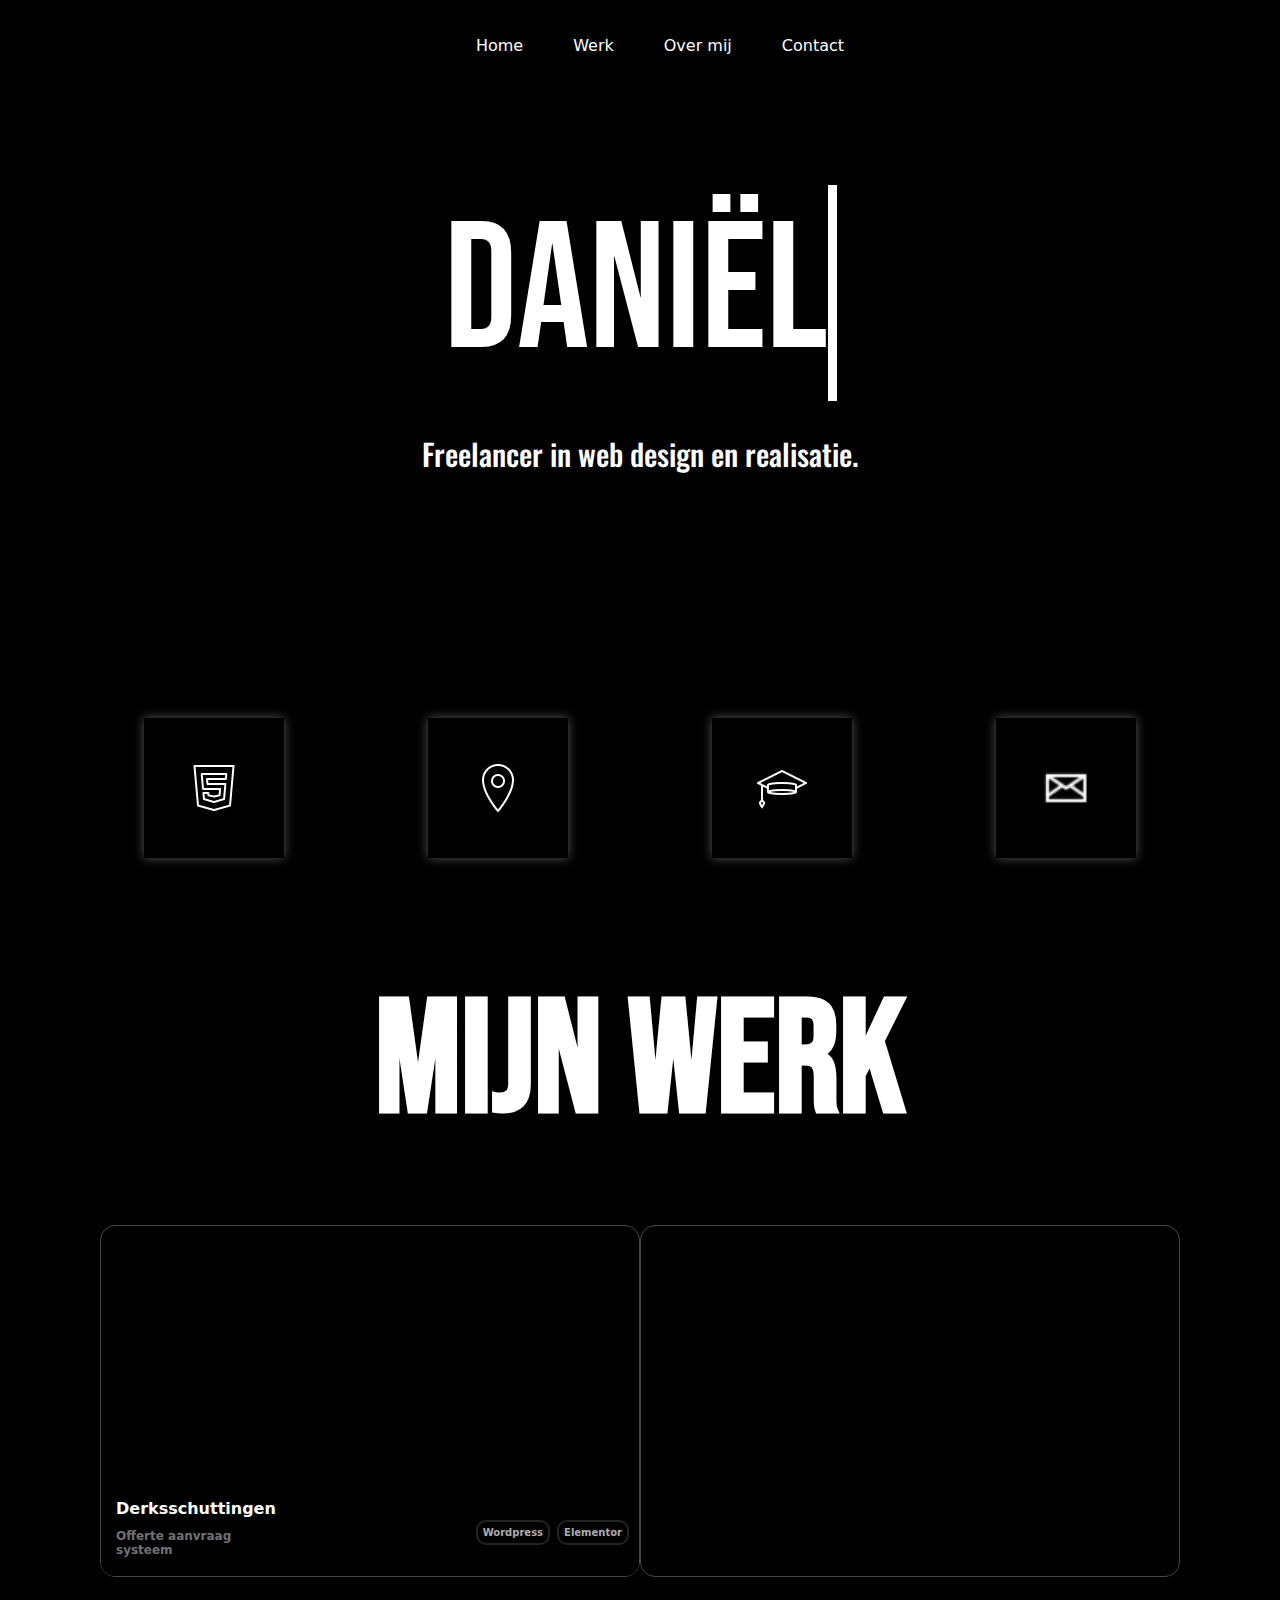
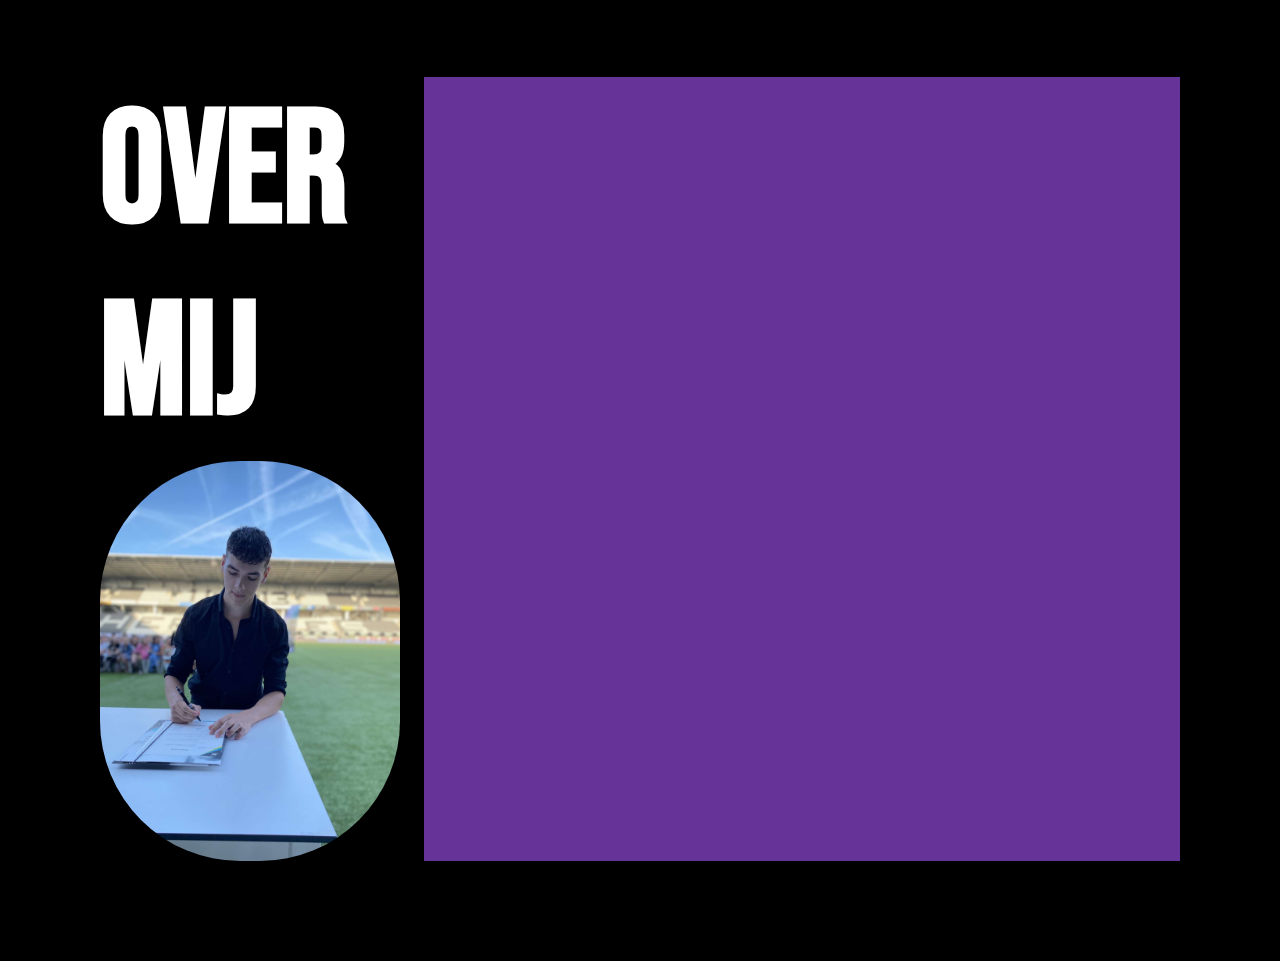
==== index.html @ 30296ad6 "First commit" ====
<!DOCTYPE html>
<html lang="en">
<head>
    <meta charset="UTF-8">
    <meta name="viewport" content="width=device-width, initial-scale=1.0">
    <title>Portfolio</title>
    <link rel="stylesheet" href="css/style.css">

    <link rel="preconnect" href="https://fonts.googleapis.com">
    <link rel="preconnect" href="https://fonts.gstatic.com" crossorigin>
    <link href="https://fonts.googleapis.com/css2?family=Oswald:wght@200..700&display=swap" rel="stylesheet">

    <link rel="preconnect" href="https://fonts.googleapis.com">
    <link rel="preconnect" href="https://fonts.gstatic.com" crossorigin>
    <link href="https://fonts.googleapis.com/css2?family=Bebas+Neue&display=swap" rel="stylesheet">
</head>
<body>
    <section class="hero">
        <div class="intro">
            <div class="overlay"></div>
            <header>
                <ul>
                    <li>
                        <a href="index.html">Home</a>
                    </li>
                    <li>
                        <a href="#">Werk</a>
                    </li>
                    
                    <li>
                        <a href="#">Over mij</a>
                    </li>
                    <li>
                        <a href="#">Contact</a>
                    </li>
                </ul>
            </header>
            <div class="hero-heading">
                <h1 class="page-titel">
                    Daniël Tukker
                </h1>
                <h3>
                    Freelancer in web design en realisatie.
                </h3>
            </div>
        </div>
        <div class="vaardigheden">
            
            <div class="skill-box">
                <div class="skill"><img src="img/icons8-html.svg" alt="" height="50px" width="50px"></div>
                <div class="back"><h2>Vaardigheden:</h2><p>Web development(html, css, wordpress)</p></div>
            </div>
            <div class="skill-box">
                <div class="skill"><img src="img/icons8-location-50.png" alt="" height="50px" width="50px"></div>
                <div class="back"><h2>Locatie:</h2><p>Nederland, Almelo</p></div>
            </div>
            <div class="skill-box">
                <div class="skill"><img src="img/icons8-education-50.png" alt="" height="50px" width="50px"></div>
                <div class="back"><h2>Opleiding:</h2><p>HBO Informatica, NHL Stenden Emmen</p></div>
            </div>
            <div class="skill-box">
                <div class="skill"><img src="img/icons8-mail-32.png" alt="" height="50px" width="50px"></div>
                <div class="back"><h2>Contact:</h2><p>info@danieltukker.nl</p></div>
            </div>
        </div>
    </section>
    <section class="werk" id="werk">
            <div class="werk-titel">
                <h1>Mijn Werk</h1>
            </div>
            <div class="werk-content">
                <div class="werk-row">
                    <div class="project">
                        <div class="project-img">

                        </div>
                        <div class="project-specificaties">
                            <div class="project-content">
                                <div class="project-titel">
                                    <h1>Derksschuttingen</h1>
                                </div>
                                <div class="project-description">
                                    <h2>Offerte aanvraag systeem</h2>
                                </div>
                            </div>
                            <div class="project-content2">
                                <h2>Wordpress</h2>
                                <h2>Elementor</h2>
                            </div>
                        </div>
                    </div>
                    <div class="project">
                        
                    </div>
                </div>
                
            </div>
            
        
    </section>
    <section class="about">
        <div class="about-content">
            <div class="about-left">
                <div class="about-title">
                    <h1>
                         over mij
                    </h1>
                </div>
                <div class="about-img">
                    <img src="img/diploma.jpeg" height="400px" width="auto">
                </div>
            </div>
            <div class="about-right">
                
            </div>
        </div>
    </section>
    <script>
        // NOTE: This doesn't use GSAP, It's just a recreation of the effect that's been used on the site

var circles = document.querySelectorAll(".button .circle");
var circleButtons = []; 

window.addEventListener("resize", () => { circleButtons = Array.from(circles, (circle) => circle.parentNode.getBoundingClientRect()); });

// This code is just for testing/showcase
circles.forEach((circle, index) => {
  
  circleButtons.push(circle.parentNode.getBoundingClientRect());
  
  circle.parentNode.addEventListener("mousemove", (mouseMove) => {
    
      const buttonRect = circleButtons[index];

      circle.style.top = `${mouseMove.clientY - buttonRect.y}px`;
      circle.style.left = `${mouseMove.clientX - buttonRect.x}px`;

  });
});






document.addEventListener('DOMContentLoaded',function(event){
  // array with texts to type in typewriter
  var dataText = ["Daniël tukker"];
  
  // type one text in the typwriter
  // keeps calling itself until the text is finished
  function typeWriter(text, i, fnCallback) {
    // chekc if text isn't finished yet
    if (i < (text.length)) {
      // add next character to h1
     document.querySelector("h1").innerHTML = text.substring(0, i+1) +'<span aria-hidden="true"></span>';

      // wait for a while and call this function again for next character
      setTimeout(function() {
        typeWriter(text, i + 1, fnCallback)
      }, 100);
    }
    // text finished, call callback if there is a callback function
    else if (typeof fnCallback == 'function') {
      // call callback after timeout
      setTimeout(fnCallback, 700);
    }
  }
  // start a typewriter animation for a text in the dataText array
   function StartTextAnimation(i) {
     if (typeof dataText[i] == 'undefined'){
        setTimeout(function() {
          StartTextAnimation(0);
        }, 20000);
     }
     // check if dataText[i] exists
    if (i < dataText[i].length) {
      // text exists! start typewriter animation
     typeWriter(dataText[i], 0, function(){
       // after callback (and whole text has been animated), start next text
       StartTextAnimation(i + 1);
     });
    }
  }
  // start the text animation
  StartTextAnimation(0);
});


    </script>
    
</body>
</html>
---- css/style.css ----
/* styles.css */
@import 'tailwindcss/base';
@import 'tailwindcss/components';
@import 'tailwindcss/utilities';

/* Voeg hier je eigen CSS-regels toe */
body{
    background-color: black;
    margin: 0;
    padding: 0;
    font-family: system-ui, -apple-system, BlinkMacSystemFont, 'Segoe UI', Roboto, Oxygen, Ubuntu, Cantarell, 'Open Sans', 'Helvetica Neue', sans-serif;
    color: white;
    scroll-behavior: smooth;
}

.page-titel{
    border-right: .05em solid;
    animation:  caret 1s steps(1) infinite;
}

@keyframes caret {
    50% {
      border-color: transparent;
    }
  }

.hero{
    height: 100vh;
}

.hero header{
    height: 10vh;
    display: flex;
    justify-content: center;
    background-color: #00000000;
    z-index: 10;
    
}

.hero header ul{
    display: flex;
    flex-direction: row;
    gap: 50px;
    align-items: center;
}

.hero header ul li a{
    text-decoration: none;
    color: white;
    cursor: pointer;
}

.hero header ul li{
    color: white;
    list-style-type: none;

}

.intro{
    height: 75vh;
    display: flex;
    flex-direction: column;
    background-image: url('../img/joshua-sortino-gii7lF4y0WY-unsplash.jpg') ;
    background-size: cover;
    background-position: center;
   
    
}

.overlay {
    position: absolute;
    top: 0;
    left: 0;
    width: 100%;
    height: 75%; /* Pas dit aan afhankelijk van hoeveel van de afbeelding je wilt vervagen */
    background: linear-gradient(to bottom, rgba(255, 255, 255, 0), rgb(0, 0, 0));
  }

.hero-heading{
    height: 40vh;
    width: 100%;
    display: flex;
    justify-content: center;
    align-items: center;
    text-align: center;
    font-family: 'Poppins', sans-serif;
    flex-direction: column;
    z-index: 10;
}

.hero-heading h1{
    font-size: 180px;
    text-align: center;
    font-family: "Bebas Neue", sans-serif;
    font-weight: 500;
    margin-bottom: 0;
}

.hero-heading h3{
    font-size: 30px;
    text-align: center;
    font-family: "Oswald", sans-serif;
    font-weight: 500;
    margin-bottom: 0
}

.vaardigheden{
    height: 25vh;
    display: flex;
    justify-content: space-evenly;
    align-items: center;
}

.skill-box{
    height: 140px;
    width: 140px;
    display: flex;
    flex-direction: row;
    align-items: center;
    box-shadow: 0 0 10px rgba(255, 255, 255, 0.345);
    justify-content: center;
    perspective: 1000px;
    transition: transform 1s ease;
    transform-style: preserve-3d;
}

.skill{
    height: 140px;
    width: 140px;
    padding: 0 20px;
    align-items: center;
    justify-content: center;
    display: flex;
    transition: transform 0.5s;
    backface-visibility: hidden;
}

.skill-box:hover{
    transform: rotateY(180deg) scale(1.4);
    transform-origin: bottom;
}
  
 
  .back {
    width: 100%;
    height: 100%;
    position: absolute;
    display: flex;
    flex-direction: column;
    backface-visibility: hidden;
    transform: rotateY(180deg);
    font-family: system-ui, -apple-system, BlinkMacSystemFont, 'Segoe UI', Roboto, Oxygen, Ubuntu, Cantarell, 'Open Sans', 'Helvetica Neue', sans-serif;
}
  
.back h2{
    font-size: 14px;
    padding: 10px;
    margin-bottom: 0;
}

.back p{
    font-size: 10px;
    padding: 10px;
    margin-top: 0;
}



.werk-titel{
    height: 25vh;
    font-family: "Bebas Neue", sans-serif;
    display: flex;
    justify-content: center;
    align-items: center;
    text-align: center;
    font-size: 80px;
    margin: 50px 0;
    
}


.werk-content{
  height: fit-content;
  row-gap: 100px;
}

.werk-row{
  display: flex;
  flex-direction: row;
  justify-content: space-between;
  margin-bottom: 100px;
  margin: 0 100px;
}

.project{
  border-radius: 15px;
  width: 600px;
  height: 350px;
  border: rgb(71, 71, 71) solid 1px;
  overflow: hidden;
  cursor: pointer;
}

.project-img{
  height: 75%;
  background-image: url('../img/schutting-mockup.webp');
  background-position: center;
  background-size: cover;
  border-top-left-radius: 12px;
  border-top-right-radius: 12px;
  transition: transform 0.5s ease;
}

.project-specificaties{
  height: 25%;
  border-bottom-left-radius: 13px;
  border-bottom-right-radius: 13px;
  display: flex;
  flex-direction: row;
  z-index: 10;
  background-color: black;
}

.project-titel{
  height: 30%;
  width: 50%;
  padding-left: 15px;
}

.project-description{
  height: 70%;
  width: 50%;
  padding-left: 15px;
}

.project-titel h1{
  font-size: 16px;
  margin-bottom: 4px;
}

.project-description h2{
  font-size: 12px;
  color: rgb(114, 114, 114);
  margin-top: 4px;
}

.project-content{
  width: 50%;
  background-color: black;
  z-index: 11;
}

.project-content h2{
  width: 158px;
}

.project-content2{
  width: 50%;
  display: flex;
  gap: 7px;
  justify-content: end;
  align-items: center;
  padding-right: 10px;
  background-color: black;
  z-index: 11;
}

.project-content2 h2{
  font-size: 10px;
  border: solid rgba(119, 119, 119, 0.296) 2px;
  width: fit-content;
  height: fit-content;
  padding: 5px;
  border-radius: 10px;
  color: rgb(173, 172, 172);
}

.project:hover .project-img{
  transform: scale(1.2);
}

.about{
  height: fit-content;

}

.about-content{
  margin: 100px;
  display: flex;
  flex-direction: row;
}

.about-left{
  width: 30%;
  display: flex;
  flex-direction: column;
  justify-content: center;
}

.about-right{
  width: 70%;
  background-color: rebeccapurple;
}

.about-img{
  width: 100%;
  display: flex;
}

.about-img img{
  border-radius: 140px;
}

.about-title{
  font-family: "Bebas Neue", sans-serif;
  font-size: 80px;
}

.about-title h1{
  margin: 0;
}
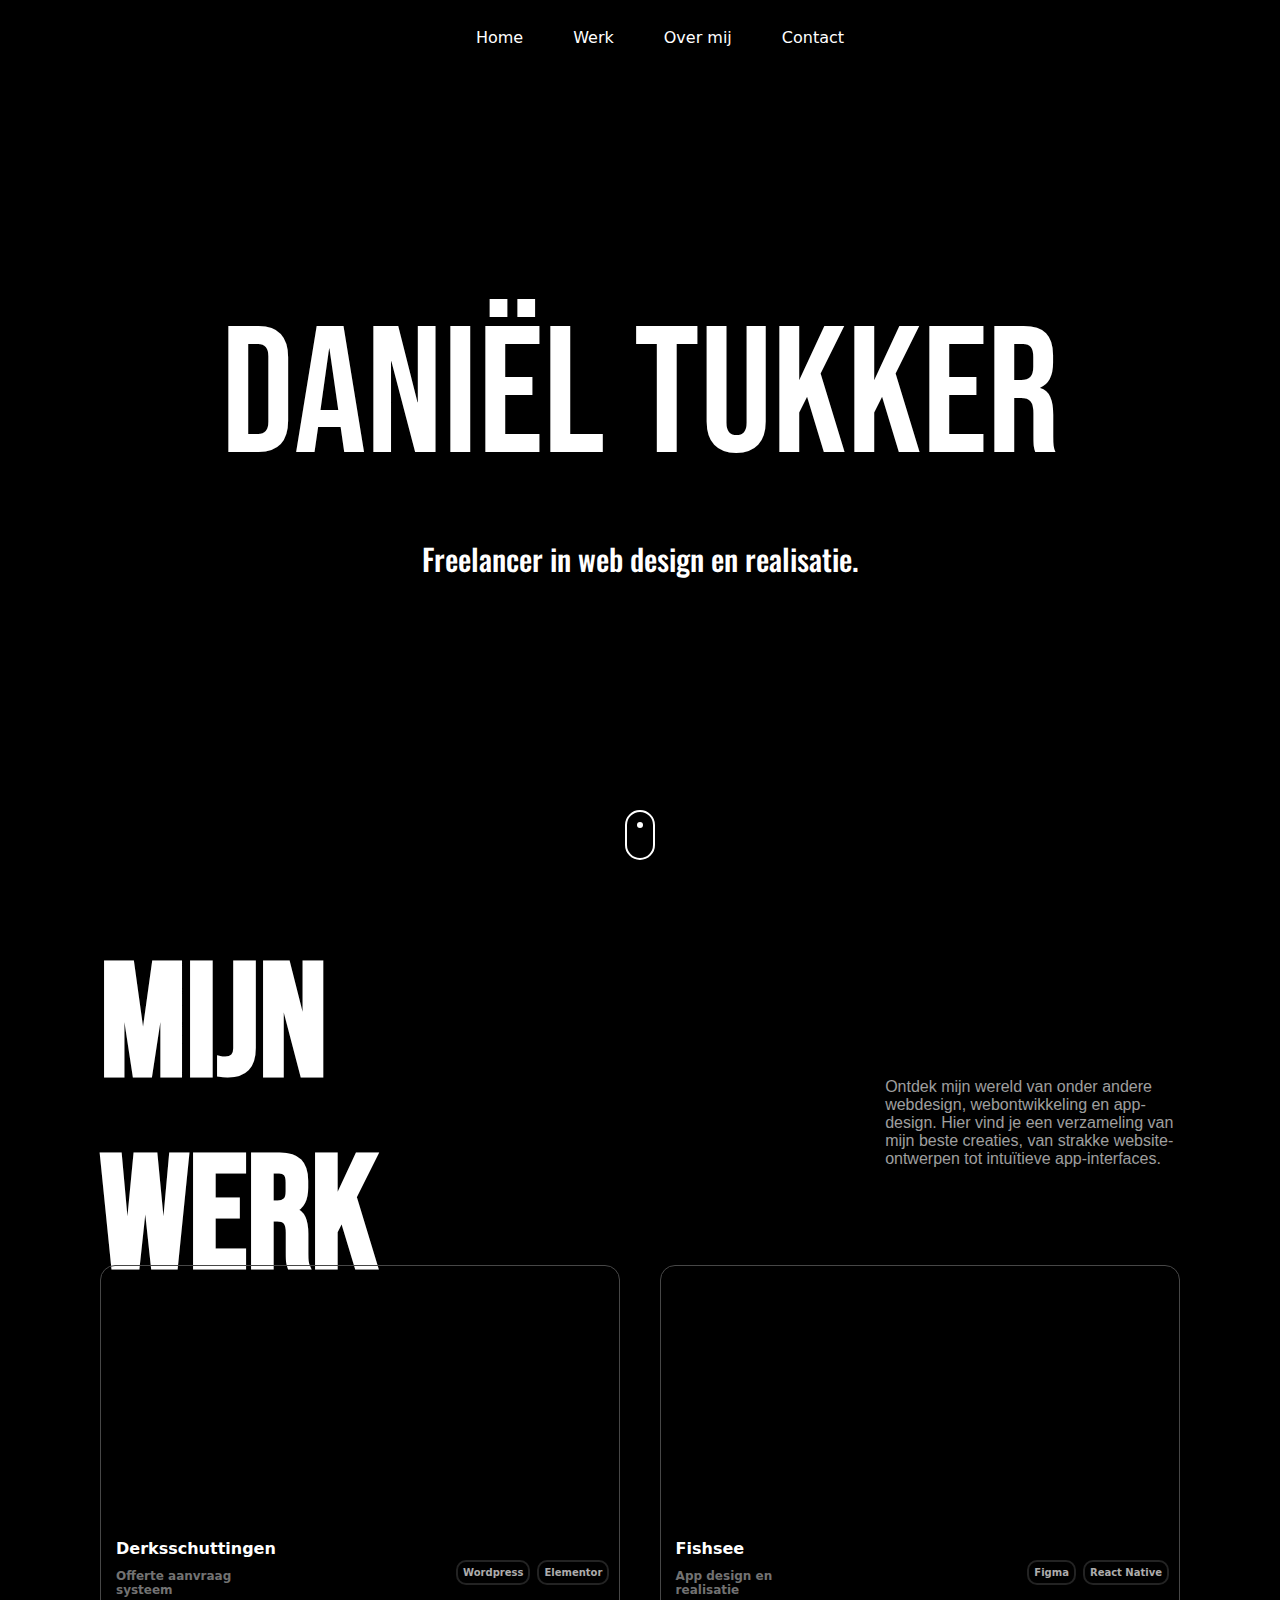
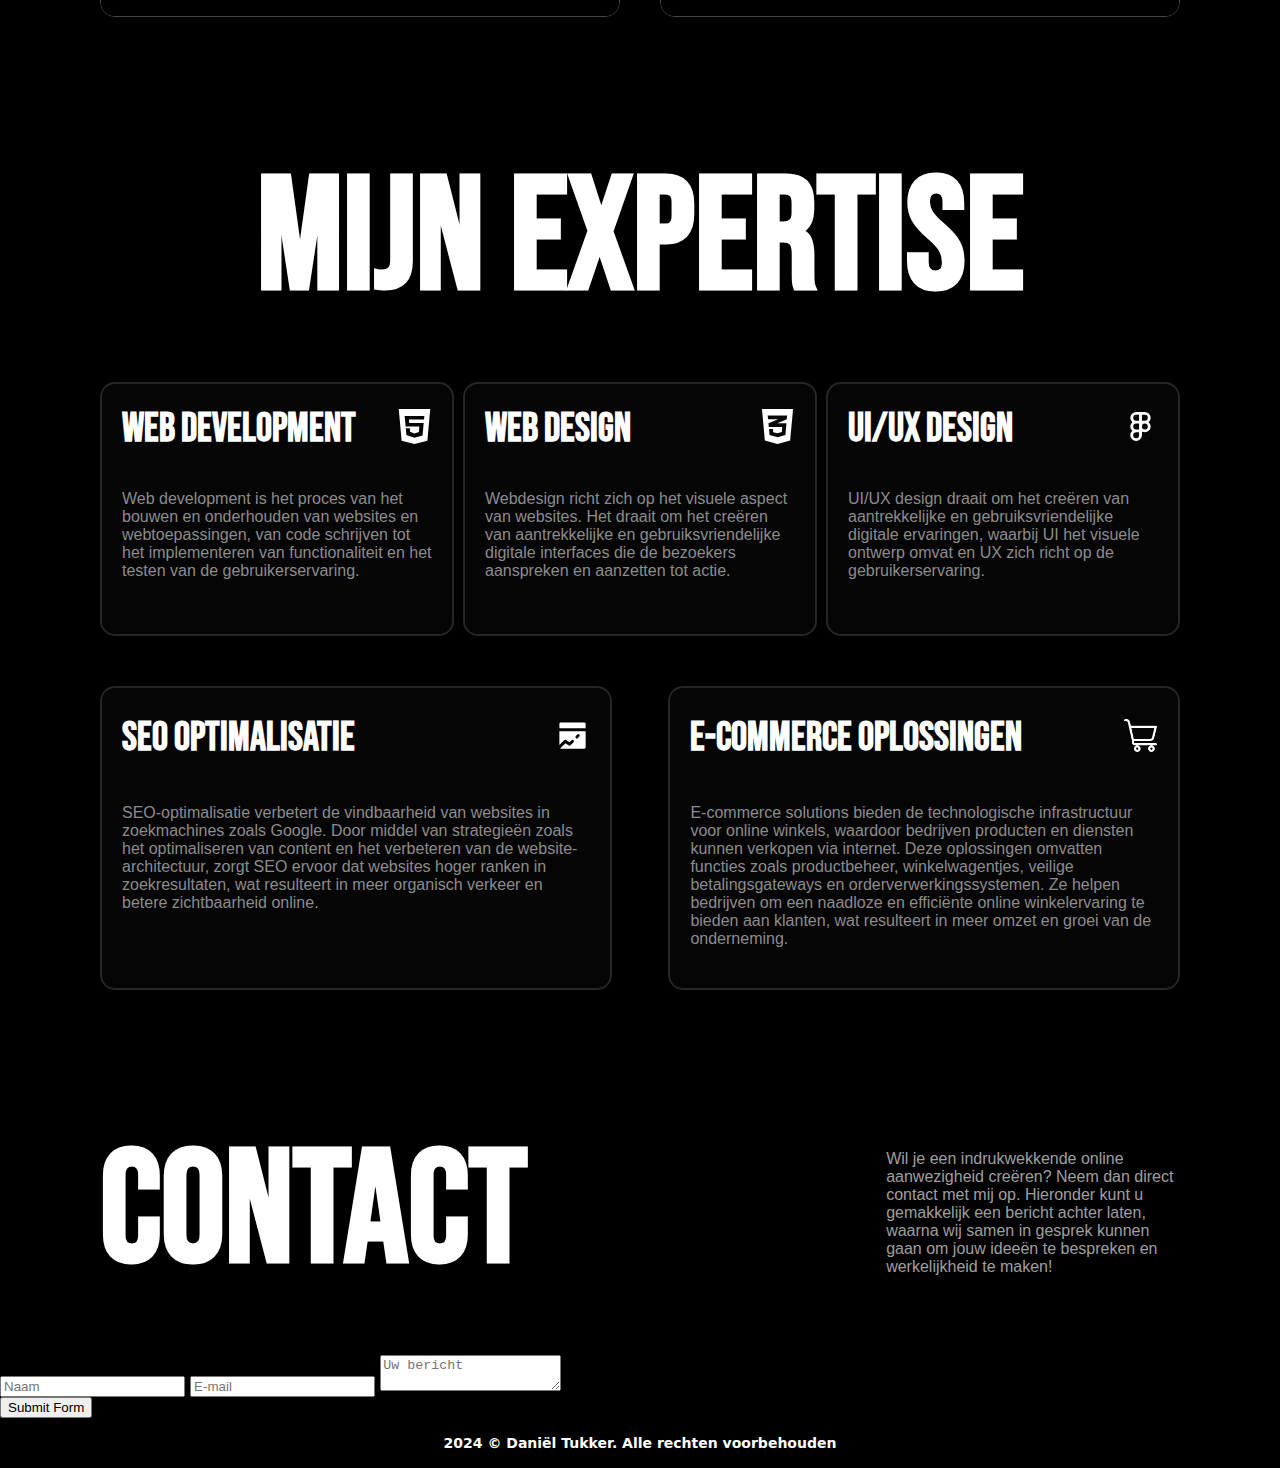
==== commit 6057f931: "alles tot contactform" ====
--- a/index.html
+++ b/index.html
@@ -24,7 +24,7 @@
                         <a href="index.html">Home</a>
                     </li>
                     <li>
-                        <a href="#">Werk</a>
+                        <a href="#werk">Werk</a>
                     </li>
                     
                     <li>
@@ -44,34 +44,25 @@
                 </h3>
             </div>
         </div>
-        <div class="vaardigheden">
-            
-            <div class="skill-box">
-                <div class="skill"><img src="img/icons8-html.svg" alt="" height="50px" width="50px"></div>
-                <div class="back"><h2>Vaardigheden:</h2><p>Web development(html, css, wordpress)</p></div>
-            </div>
-            <div class="skill-box">
-                <div class="skill"><img src="img/icons8-location-50.png" alt="" height="50px" width="50px"></div>
-                <div class="back"><h2>Locatie:</h2><p>Nederland, Almelo</p></div>
-            </div>
-            <div class="skill-box">
-                <div class="skill"><img src="img/icons8-education-50.png" alt="" height="50px" width="50px"></div>
-                <div class="back"><h2>Opleiding:</h2><p>HBO Informatica, NHL Stenden Emmen</p></div>
-            </div>
-            <div class="skill-box">
-                <div class="skill"><img src="img/icons8-mail-32.png" alt="" height="50px" width="50px"></div>
-                <div class="back"><h2>Contact:</h2><p>info@danieltukker.nl</p></div>
-            </div>
+        <div class="scroll-section">
+            <p id="section10" class="scrollbutton">	<a href="#werk"><span></span></a></p>
         </div>
     </section>
     <section class="werk" id="werk">
             <div class="werk-titel">
-                <h1>Mijn Werk</h1>
+                <div class="werk-titel-links"> 
+                    <h1>Mijn Werk</h1>
+                </div>
+                <div class="werk-titel-rechts">
+                    <p>
+                        Ontdek mijn wereld van onder andere webdesign, webontwikkeling en app-design. Hier vind je een verzameling van mijn beste creaties, van strakke website-ontwerpen tot intuïtieve app-interfaces.
+                    </p>
+                </div>
             </div>
             <div class="werk-content">
                 <div class="werk-row">
                     <div class="project">
-                        <div class="project-img">
+                        <div class="project-img-schutting">
 
                         </div>
                         <div class="project-specificaties">
@@ -90,7 +81,23 @@
                         </div>
                     </div>
                     <div class="project">
-                        
+                        <div class="project-img-fishsee">
+
+                        </div>
+                        <div class="project-specificaties">
+                            <div class="project-content">
+                                <div class="project-titel">
+                                    <h1>Fishsee</h1>
+                                </div>
+                                <div class="project-description">
+                                    <h2>App design en realisatie</h2>
+                                </div>
+                            </div>
+                            <div class="project-content2">
+                                <h2>Figma</h2>
+                                <h2>React Native</h2>
+                            </div>
+                        </div>
                     </div>
                 </div>
                 
@@ -98,96 +105,128 @@
             
         
     </section>
-    <section class="about">
-        <div class="about-content">
-            <div class="about-left">
-                <div class="about-title">
-                    <h1>
-                         over mij
-                    </h1>
-                </div>
-                <div class="about-img">
-                    <img src="img/diploma.jpeg" height="400px" width="auto">
-                </div>
-            </div>
-            <div class="about-right">
-                
-            </div>
-        </div>
-    </section>
-    <script>
-        // NOTE: This doesn't use GSAP, It's just a recreation of the effect that's been used on the site
-
-var circles = document.querySelectorAll(".button .circle");
-var circleButtons = []; 
-
-window.addEventListener("resize", () => { circleButtons = Array.from(circles, (circle) => circle.parentNode.getBoundingClientRect()); });
-
-// This code is just for testing/showcase
-circles.forEach((circle, index) => {
-  
-  circleButtons.push(circle.parentNode.getBoundingClientRect());
-  
-  circle.parentNode.addEventListener("mousemove", (mouseMove) => {
+    <section class="expertise">
+        <div class="expertise-titel">
+            <h1>Mijn expertise</h1>
+        </div>
+        <div class="expertise-content">
+            <div class="expertise-row">
+                <div class="expertise-item">
+                    <div class="expertise-item-top">
+                        <h1>
+                            Web development
+                        </h1>
+                        <div class="expertise-icon">
+                            <img src="img/html-124-svgrepo-com.svg" alt="">
+                        </div>
+                    </div>
+                    <div class="expertise-item-bottom">
+                        <p>
+                            Web development is het proces van het bouwen en onderhouden van websites en webtoepassingen, van code schrijven tot het implementeren van functionaliteit en het testen van de gebruikerservaring.                        </p>
+                    </div>
+                </div>
+                <div class="expertise-item">
+                    <div class="expertise-item-top">
+                        <h1>
+                            Web design
+                        </h1>
+                        <div class="expertise-icon">
+                            <img src="img/css3-02-svgrepo-com.svg" alt="">
+                        </div>
+                    </div>
+                    <div class="expertise-item-bottom">
+                        <p>
+                            Webdesign richt zich op het visuele aspect van websites. Het draait om het creëren van aantrekkelijke en gebruiksvriendelijke digitale interfaces die de bezoekers aanspreken en aanzetten tot actie.                        </p>
+                    </div>
+                </div>
+                <div class="expertise-item">
+                    <div class="expertise-item-top">
+                        <h1>
+                            UI/UX design
+                        </h1>
+                        <div class="expertise-icon">
+                            <img src="img/figma-svgrepo-com.svg" alt="">
+                        </div>
+                    </div>
+                    <div class="expertise-item-bottom">
+                        <p>
+                            UI/UX design draait om het creëren van aantrekkelijke en gebruiksvriendelijke digitale ervaringen, waarbij UI het visuele ontwerp omvat en UX zich richt op de gebruikerservaring.                        </p>
+                    </div>
+                </div>
+            </div>
+            <div class="expertise-row">
+                <div class="expertise-item2">
+                    <div class="expertise-item-top">
+                        <h1>
+                            seo optimalisatie    
+                        </h1>
+                        <div class="expertise-icon">
+                            <img src="img/seo-svgrepo-com.svg" alt="">
+                        </div>
+                    </div>
+                    
+                    <div class="expertise-item-bottom">
+                        <p>
+                            SEO-optimalisatie verbetert de vindbaarheid van websites in zoekmachines zoals Google. Door middel van strategieën zoals het optimaliseren van content en het verbeteren van de website-architectuur, zorgt SEO ervoor dat websites hoger ranken in zoekresultaten, wat resulteert in meer organisch verkeer en betere zichtbaarheid online.                        </p>
+                    </div>
+                </div>
+                <div class="expertise-item2">
+                    <div class="expertise-item-top">
+                        <h1>
+                            E-commerce oplossingen   
+                        </h1>
+                        <div class="expertise-icon">
+                            <img src="img/shopping-cart-2.png" alt="">
+                        </div>
+                    </div>
+                    
+                    <div class="expertise-item-bottom">
+                        <p>
+                            E-commerce solutions bieden de technologische infrastructuur voor online winkels, waardoor bedrijven producten en diensten kunnen verkopen via internet. Deze oplossingen omvatten functies zoals productbeheer, winkelwagentjes, veilige betalingsgateways en orderverwerkingssystemen. Ze helpen bedrijven om een naadloze en efficiënte online winkelervaring te bieden aan klanten, wat resulteert in meer omzet en groei van de onderneming.                        </p>
+                    </div>
+                </div>
+            </div>
+        </div>
+    </section>
+    <section class="contact" id="contact">
+        <div class="contact-titel">
+            <div class="contact-titel-links"> 
+                <h1>Contact</h1>
+            </div>
+            <div class="contact-titel-rechts">
+                <p>
+                    Wil je een indrukwekkende online aanwezigheid creëren? Neem dan direct contact met mij op. Hieronder kunt u gemakkelijk een bericht achter laten, waarna wij samen in gesprek kunnen gaan om jouw ideeën te bespreken en werkelijkheid te maken!
+            </div>
+        </div>
+        <div class="contact-content">
+            <form action="https://api.web3forms.com/submit" method="POST">
+
+                <!-- Replace with your Access Key -->
+                <input type="hidden" name="access_key" value="02e6f772-f6c0-43d0-a74e-077f863e870e">
+            
+                <!-- Form Inputs. Each input must have a name="" attribute -->
+                <input type="text" name="name"  placeholder="Naam" required>
+                <input type="email" name="email" placeholder="E-mail" required>
+                <textarea name="message" placeholder="Uw bericht" required></textarea>
+            
+                <!-- hCaptcha Spam Protection -->
+                <div class="h-captcha" data-captcha="true"></div>
+            
+                <button type="submit">Submit Form</button>
+            
+            </form>
+            <!-- Required for hCaptcha -->
+            <script src="https://web3forms.com/client/script.js" async defer></script>
+            
+        </div>
+    </section>
+    <footer>
+        <h1>
+            2024 © Daniël Tukker. Alle rechten voorbehouden
+        </h1>
+
+    </footer>
     
-      const buttonRect = circleButtons[index];
-
-      circle.style.top = `${mouseMove.clientY - buttonRect.y}px`;
-      circle.style.left = `${mouseMove.clientX - buttonRect.x}px`;
-
-  });
-});
-
-
-
-
-
-
-document.addEventListener('DOMContentLoaded',function(event){
-  // array with texts to type in typewriter
-  var dataText = ["Daniël tukker"];
-  
-  // type one text in the typwriter
-  // keeps calling itself until the text is finished
-  function typeWriter(text, i, fnCallback) {
-    // chekc if text isn't finished yet
-    if (i < (text.length)) {
-      // add next character to h1
-     document.querySelector("h1").innerHTML = text.substring(0, i+1) +'<span aria-hidden="true"></span>';
-
-      // wait for a while and call this function again for next character
-      setTimeout(function() {
-        typeWriter(text, i + 1, fnCallback)
-      }, 100);
-    }
-    // text finished, call callback if there is a callback function
-    else if (typeof fnCallback == 'function') {
-      // call callback after timeout
-      setTimeout(fnCallback, 700);
-    }
-  }
-  // start a typewriter animation for a text in the dataText array
-   function StartTextAnimation(i) {
-     if (typeof dataText[i] == 'undefined'){
-        setTimeout(function() {
-          StartTextAnimation(0);
-        }, 20000);
-     }
-     // check if dataText[i] exists
-    if (i < dataText[i].length) {
-      // text exists! start typewriter animation
-     typeWriter(dataText[i], 0, function(){
-       // after callback (and whole text has been animated), start next text
-       StartTextAnimation(i + 1);
-     });
-    }
-  }
-  // start the text animation
-  StartTextAnimation(0);
-});
-
-
-    </script>
-    
+    <script src="script.js"></script>
 </body>
 </html>--- a/css/style.css
+++ b/css/style.css
@@ -3,6 +3,9 @@
 @import 'tailwindcss/components';
 @import 'tailwindcss/utilities';
 
+html {
+  scroll-behavior: smooth;
+} 
 /* Voeg hier je eigen CSS-regels toe */
 body{
     background-color: black;
@@ -10,19 +13,94 @@
     padding: 0;
     font-family: system-ui, -apple-system, BlinkMacSystemFont, 'Segoe UI', Roboto, Oxygen, Ubuntu, Cantarell, 'Open Sans', 'Helvetica Neue', sans-serif;
     color: white;
-    scroll-behavior: smooth;
-}
-
-.page-titel{
-    border-right: .05em solid;
-    animation:  caret 1s steps(1) infinite;
-}
-
-@keyframes caret {
-    50% {
-      border-color: transparent;
-    }
-  }
+}
+
+
+@import url(https://fonts.googleapis.com/css?family=Josefin+Sans:300,400);
+
+html, body {
+	background-color: black;
+}
+
+.scrollbutton a {
+	position: absolute;
+	bottom: 0px;
+	left: 50%;
+	z-index: 2;
+	display: inline-block;
+	-webkit-transform: translate(0, -50%);
+	transform: translate(0, -50%);
+	color: #fff;
+	font : normal 400 20px/1 'Josefin Sans', sans-serif;
+	letter-spacing: .1em;
+	text-decoration: none;
+	transition: opacity .3s;
+}
+
+#section10 a {
+	padding-top: 60px;
+}
+#section10 a span {
+	position: absolute;
+	top: 0;
+	left: 50%;
+	width: 30px;
+	height: 50px;
+	margin-left: -15px;
+	border: 2px solid #fff;
+	border-radius: 50px;
+	box-sizing: border-box;
+}
+#section10 a span::before {
+	position: absolute;
+	top: 10px;
+	left: 50%;
+	content: '';
+	width: 6px;
+	height: 6px;
+	margin-left: -3px;
+	background-color: #fff;
+	border-radius: 100%;
+	-webkit-animation: sdb10 2s infinite;
+	animation: sdb10 2s infinite;
+	box-sizing: border-box;
+}
+@-webkit-keyframes sdb10 {
+	0% {
+		-webkit-transform: translate(0, 0);
+		opacity: 0;
+	}
+	40% {
+		opacity: 1;
+	}
+	80% {
+		-webkit-transform: translate(0, 20px);
+		opacity: 0;
+	}
+	100% {
+		opacity: 0;
+	}
+}
+@keyframes sdb10 {
+	0% {
+		transform: translate(0, 0);
+		opacity: 0;
+	}
+	40% {
+		opacity: 1;
+	}
+	80% {
+		transform: translate(0, 20px);
+		opacity: 0;
+	}
+	100% {
+		opacity: 0;
+	}
+}
+
+
+
+
 
 .hero{
     height: 100vh;
@@ -77,7 +155,7 @@
   }
 
 .hero-heading{
-    height: 40vh;
+    height: 80vh;
     width: 100%;
     display: flex;
     justify-content: center;
@@ -170,14 +248,30 @@
     height: 25vh;
     font-family: "Bebas Neue", sans-serif;
     display: flex;
-    justify-content: center;
-    align-items: center;
-    text-align: center;
+    justify-content: space-between;
+    align-items: center;
     font-size: 80px;
-    margin: 50px 0;
-    
-}
-
+    margin: 110px 0 30px 0;
+    padding: 0 100px;
+}
+
+
+.werk-titel-links{
+  width: 700px;
+}
+
+.werk-titel-rechts{
+  font-family: 'Poppins', sans-serif;
+  display: flex;
+  justify-content: end;
+  width: fit-content;
+}
+
+.werk-titel-rechts p{
+  font-size: 16px;
+  width: 45%;
+  color: rgba(255, 255, 255, 0.631);
+}
 
 .werk-content{
   height: fit-content;
@@ -194,16 +288,26 @@
 
 .project{
   border-radius: 15px;
-  width: 600px;
+  width: 48%;
   height: 350px;
   border: rgb(71, 71, 71) solid 1px;
   overflow: hidden;
   cursor: pointer;
 }
 
-.project-img{
+.project-img-schutting{
   height: 75%;
   background-image: url('../img/schutting-mockup.webp');
+  background-position: center;
+  background-size: cover;
+  border-top-left-radius: 12px;
+  border-top-right-radius: 12px;
+  transition: transform 0.5s ease;
+}
+
+.project-img-fishsee{
+  height: 75%;
+  background-image: url('../img/fishsee-mockup.png');
   background-position: center;
   background-size: cover;
   border-top-left-radius: 12px;
@@ -275,47 +379,121 @@
   color: rgb(173, 172, 172);
 }
 
-.project:hover .project-img{
-  transform: scale(1.2);
-}
-
-.about{
-  height: fit-content;
-
-}
-
-.about-content{
-  margin: 100px;
+.project:hover .project-img-fishsee{
+  transform: scale(1.1);
+}
+
+.project:hover .project-img-schutting{
+  transform: scale(1.1);
+}
+
+
+
+.expertise-titel{
+  height: 25vh;
+  display: flex;
+  justify-content: center;
+  align-items: center;
+  font-size: 80px;
+  margin: 110px 0 30px 0;
+  padding: 0 100px;
+  font-family: "Bebas Neue", sans-serif;
+}
+
+.expertise-row{
   display: flex;
   flex-direction: row;
-}
-
-.about-left{
-  width: 30%;
+  justify-content: space-between;
+  padding: 0 100px;
+  margin-bottom: 50px;
+}
+
+.expertise-item{
+  width: 350px;
+  height: 250px;
+  background-color: rgba(17, 17, 17, 0.296);
+  border-radius: 15px;
+  border: solid rgba(119, 119, 119, 0.296) 2px;
   display: flex;
   flex-direction: column;
+}
+
+.expertise-item2{
+  width: 47%;
+  height: 300px;
+  background-color: rgba(17, 17, 17, 0.296);
+  border-radius: 15px;
+  border: solid rgba(119, 119, 119, 0.296) 2px;
+
+}
+
+.expertise-icon img{
+    width: 35px;
+    height: 35px;
+    stroke: aliceblue;
+    fill: aqua;
+}
+
+
+
+.expertise-item-top{
+  height: 20%;
+  display: flex;
+  justify-content: space-between;
+  text-align: center;
+  align-items: center;
+  padding: 20px 20px;
+  font-family: 'Bebas neue', sans-serif;
+  font-size: 20px;
+}
+
+.expertise-item-bottom{
+  padding: 0 20px;
+}
+
+.expertise-item-bottom p{
+  font-family: 'Poppins', sans-serif;
+  color: #8d8c8c;
+}
+
+.contact-titel{
+  height: 25vh;
+  font-family: "Bebas Neue", sans-serif;
+  display: flex;
+  justify-content: space-between;
+  align-items: center;
+  font-size: 80px;
+  margin: 110px 0 30px 0;
+  padding: 0 100px;
+}
+
+
+.contact-titel-links{
+width: 700px;
+}
+
+.contact-titel-rechts{
+font-family: 'Poppins', sans-serif;
+display: flex;
+justify-content: end;
+width: fit-content;
+}
+
+.contact-titel-rechts p{
+font-size: 16px;
+width: 45%;
+color: rgba(255, 255, 255, 0.631);
+}
+
+
+footer{
+  height: 50px;
+  display: flex;
   justify-content: center;
-}
-
-.about-right{
-  width: 70%;
-  background-color: rebeccapurple;
-}
-
-.about-img{
-  width: 100%;
-  display: flex;
-}
-
-.about-img img{
-  border-radius: 140px;
-}
-
-.about-title{
-  font-family: "Bebas Neue", sans-serif;
-  font-size: 80px;
-}
-
-.about-title h1{
-  margin: 0;
+  align-items: center;
+  text-align: center;
+}
+
+footer h1{
+  font-size: 14px;
 }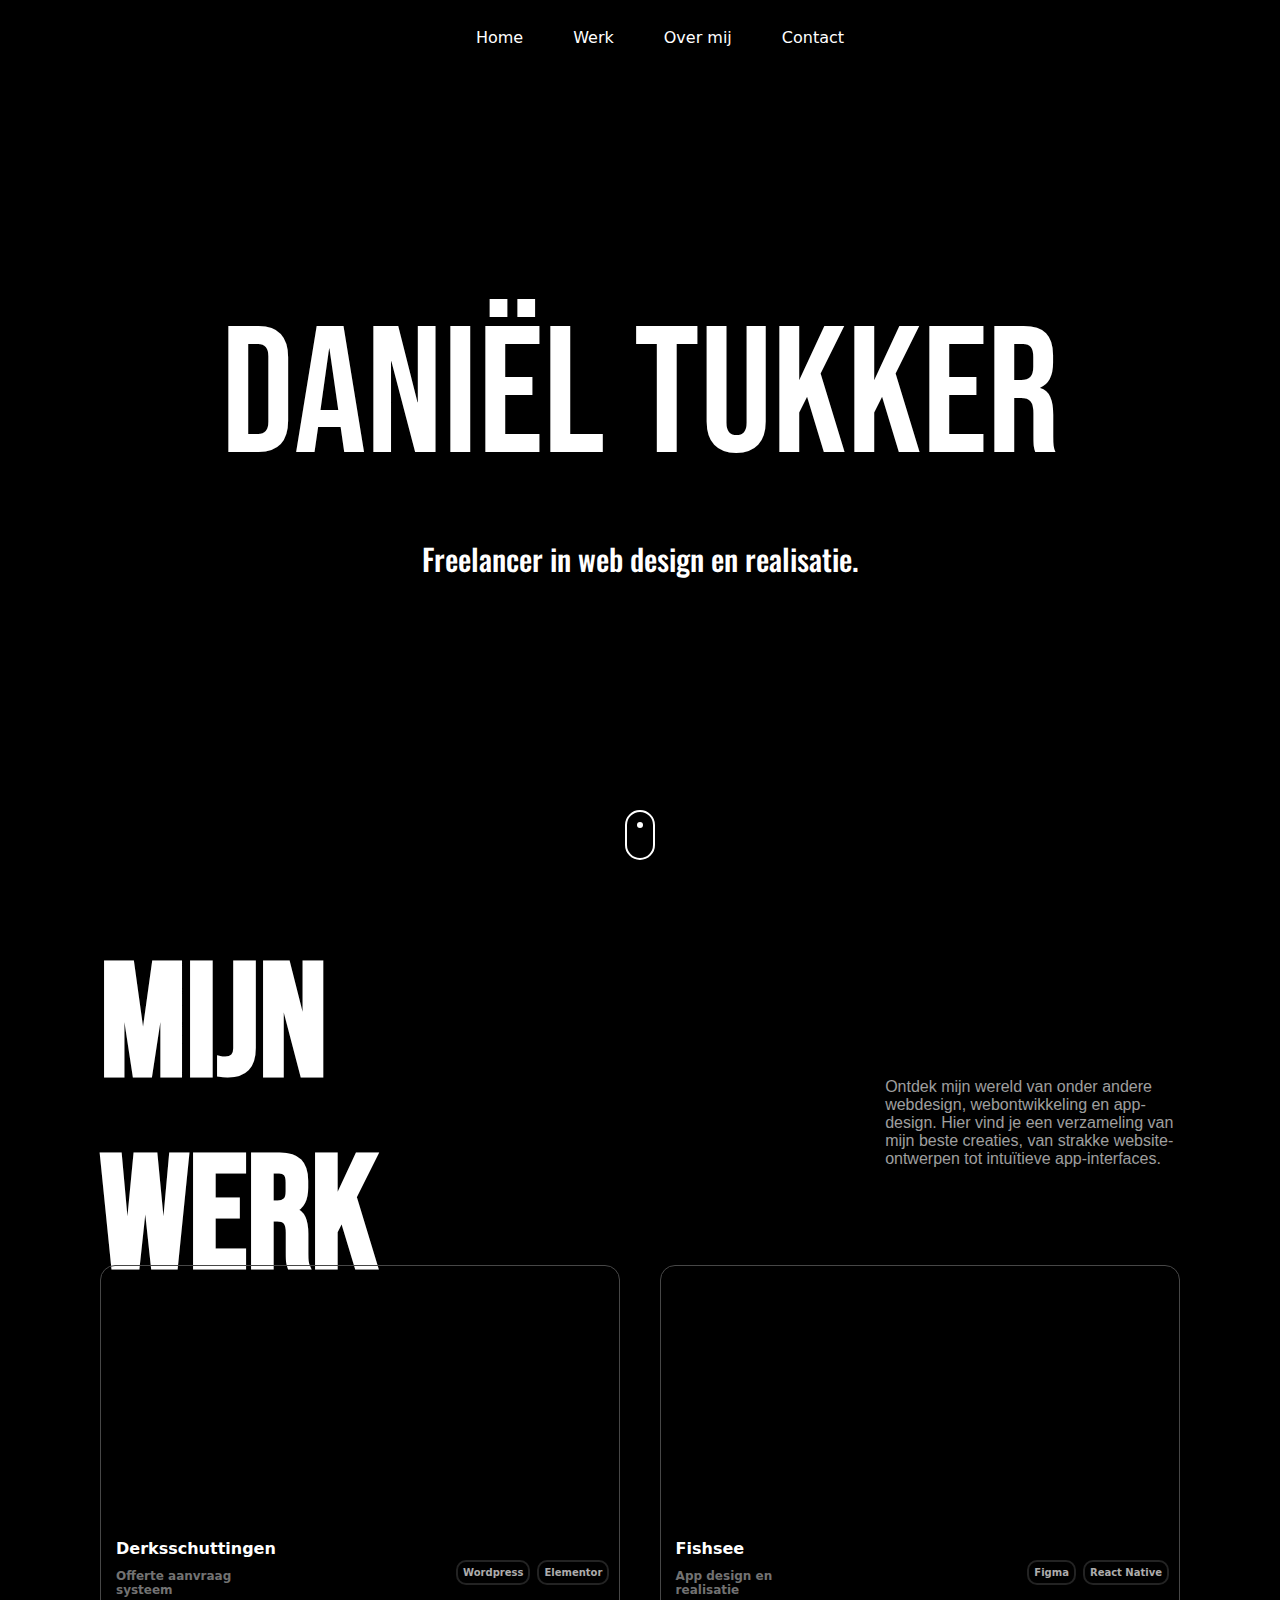
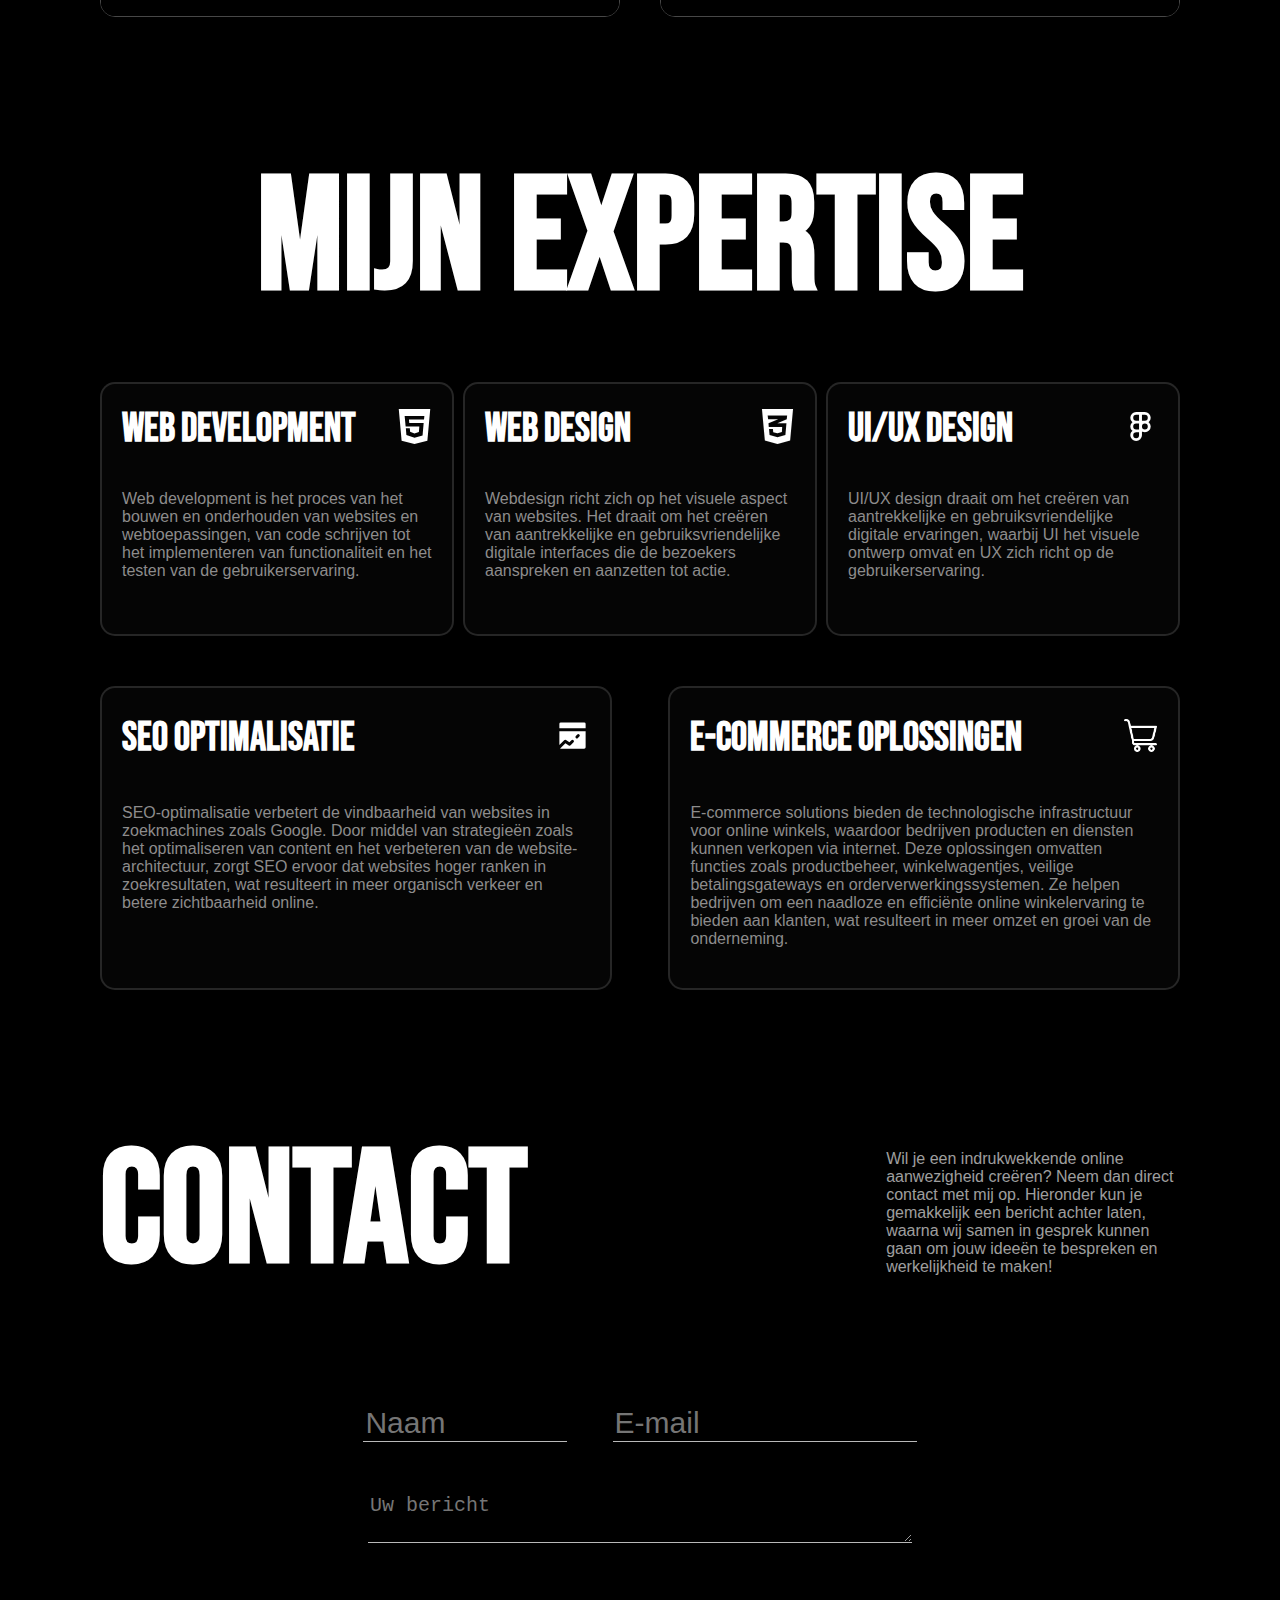
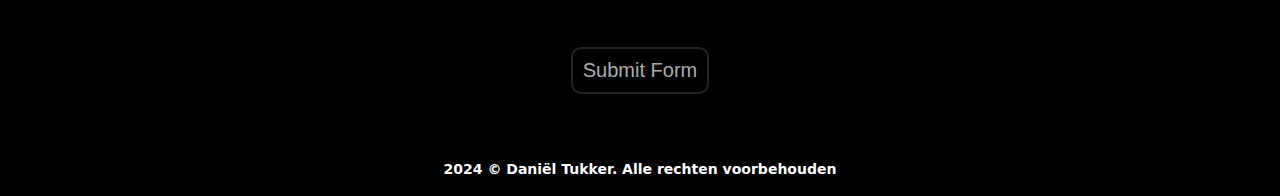
==== commit 2658defb: "contact styling" ====
--- a/index.html
+++ b/index.html
@@ -195,20 +195,23 @@
             </div>
             <div class="contact-titel-rechts">
                 <p>
-                    Wil je een indrukwekkende online aanwezigheid creëren? Neem dan direct contact met mij op. Hieronder kunt u gemakkelijk een bericht achter laten, waarna wij samen in gesprek kunnen gaan om jouw ideeën te bespreken en werkelijkheid te maken!
+                    Wil je een indrukwekkende online aanwezigheid creëren? Neem dan direct contact met mij op. Hieronder kun je gemakkelijk een bericht achter laten, waarna wij samen in gesprek kunnen gaan om jouw ideeën te bespreken en werkelijkheid te maken!
+                </p>    
             </div>
         </div>
         <div class="contact-content">
             <form action="https://api.web3forms.com/submit" method="POST">
 
-                <!-- Replace with your Access Key -->
+                
                 <input type="hidden" name="access_key" value="02e6f772-f6c0-43d0-a74e-077f863e870e">
             
-                <!-- Form Inputs. Each input must have a name="" attribute -->
-                <input type="text" name="name"  placeholder="Naam" required>
-                <input type="email" name="email" placeholder="E-mail" required>
-                <textarea name="message" placeholder="Uw bericht" required></textarea>
-            
+                <div class="contact-info">
+                    <input type="text" name="name"  placeholder="Naam" required>
+                    <input type="email" name="email" placeholder="E-mail" required>
+                </div>
+                <div class="contact-bericht">
+                    <textarea name="message" placeholder="Uw bericht" required></textarea>
+                </div>
                 <!-- hCaptcha Spam Protection -->
                 <div class="h-captcha" data-captcha="true"></div>
             
@@ -217,6 +220,8 @@
             </form>
             <!-- Required for hCaptcha -->
             <script src="https://web3forms.com/client/script.js" async defer></script>
+
+            
             
         </div>
     </section>
--- a/css/style.css
+++ b/css/style.css
@@ -467,7 +467,6 @@
   padding: 0 100px;
 }
 
-
 .contact-titel-links{
 width: 700px;
 }
@@ -485,6 +484,70 @@
 color: rgba(255, 255, 255, 0.631);
 }
 
+.contact-content{
+  display: flex;
+  justify-content: center;
+  text-align: center;
+  margin-top: 80px;
+}
+
+.contact-info{
+  margin-bottom: 50px;
+}
+
+.contact-info [type="text"]{
+  font-size: 30px;
+  background: none;
+  border: none;
+  border-bottom: 1px solid rgb(185, 185, 185);
+  margin-right: 40px;
+  width: 200px;
+  color: white;
+}
+
+.contact-info [type="email"]{
+  width: 300px;
+  font-size: 30px;
+  background: none;
+  border: none;
+  border-bottom: 1px solid rgb(185, 185, 185);
+  color: white;
+}
+
+.contact-bericht{
+  margin-bottom: 50px;
+}
+
+.contact-bericht textarea{
+  width: 540px;
+  font-size: 20px;
+  background: none;
+  border: none;
+  border-bottom: 1px solid rgb(185, 185, 185);
+  color: white;
+}
+
+.contact-content [type="submit"]{
+  margin: 50px 0; 
+  cursor: pointer;
+  font-size: 20px;
+  border: solid rgba(119, 119, 119, 0.296) 2px;
+  width: fit-content;
+  height: fit-content;
+  padding: 10px;
+  border-radius: 10px;
+  color: rgb(173, 172, 172);
+  background-color: black;
+
+}
+
+.contact-content [type="submit"]:hover{
+  color: black;
+  background-color: white;
+  transition: 0.2s;
+}
+
+
 
 footer{
   height: 50px;
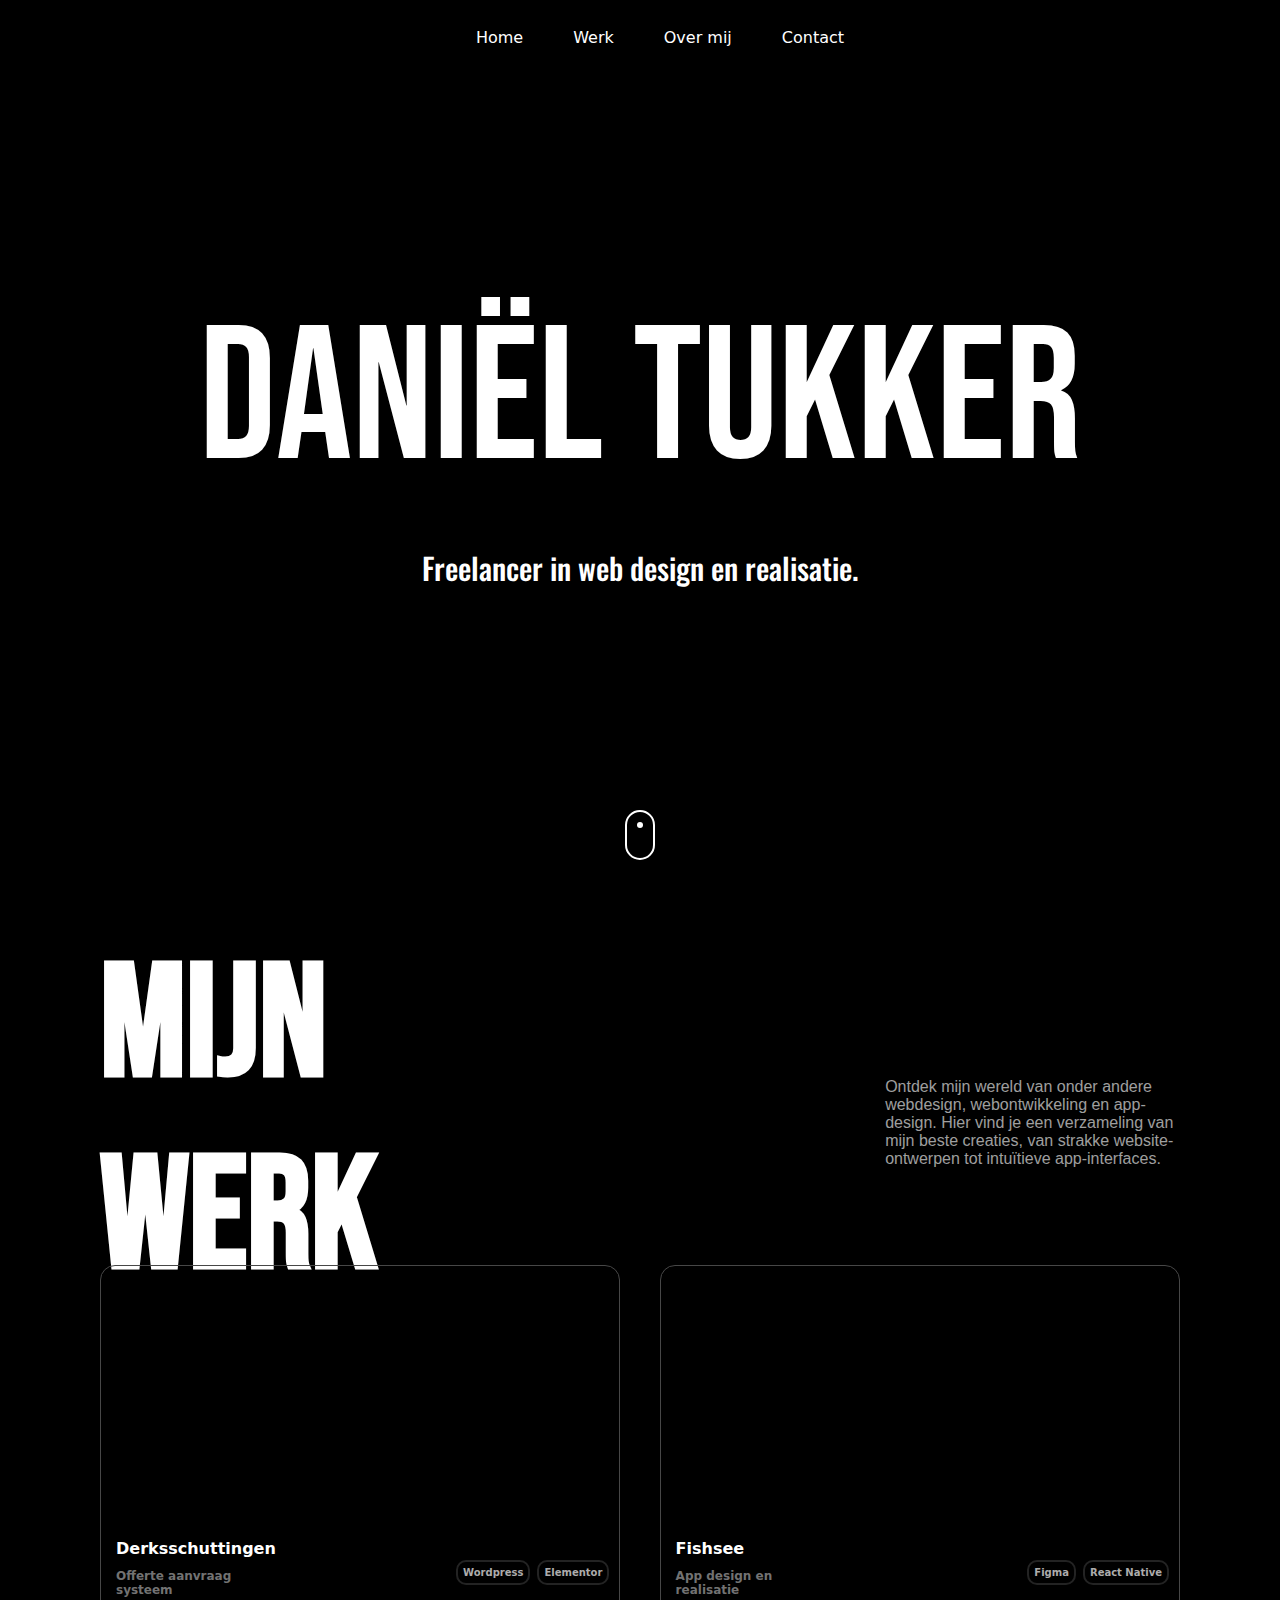
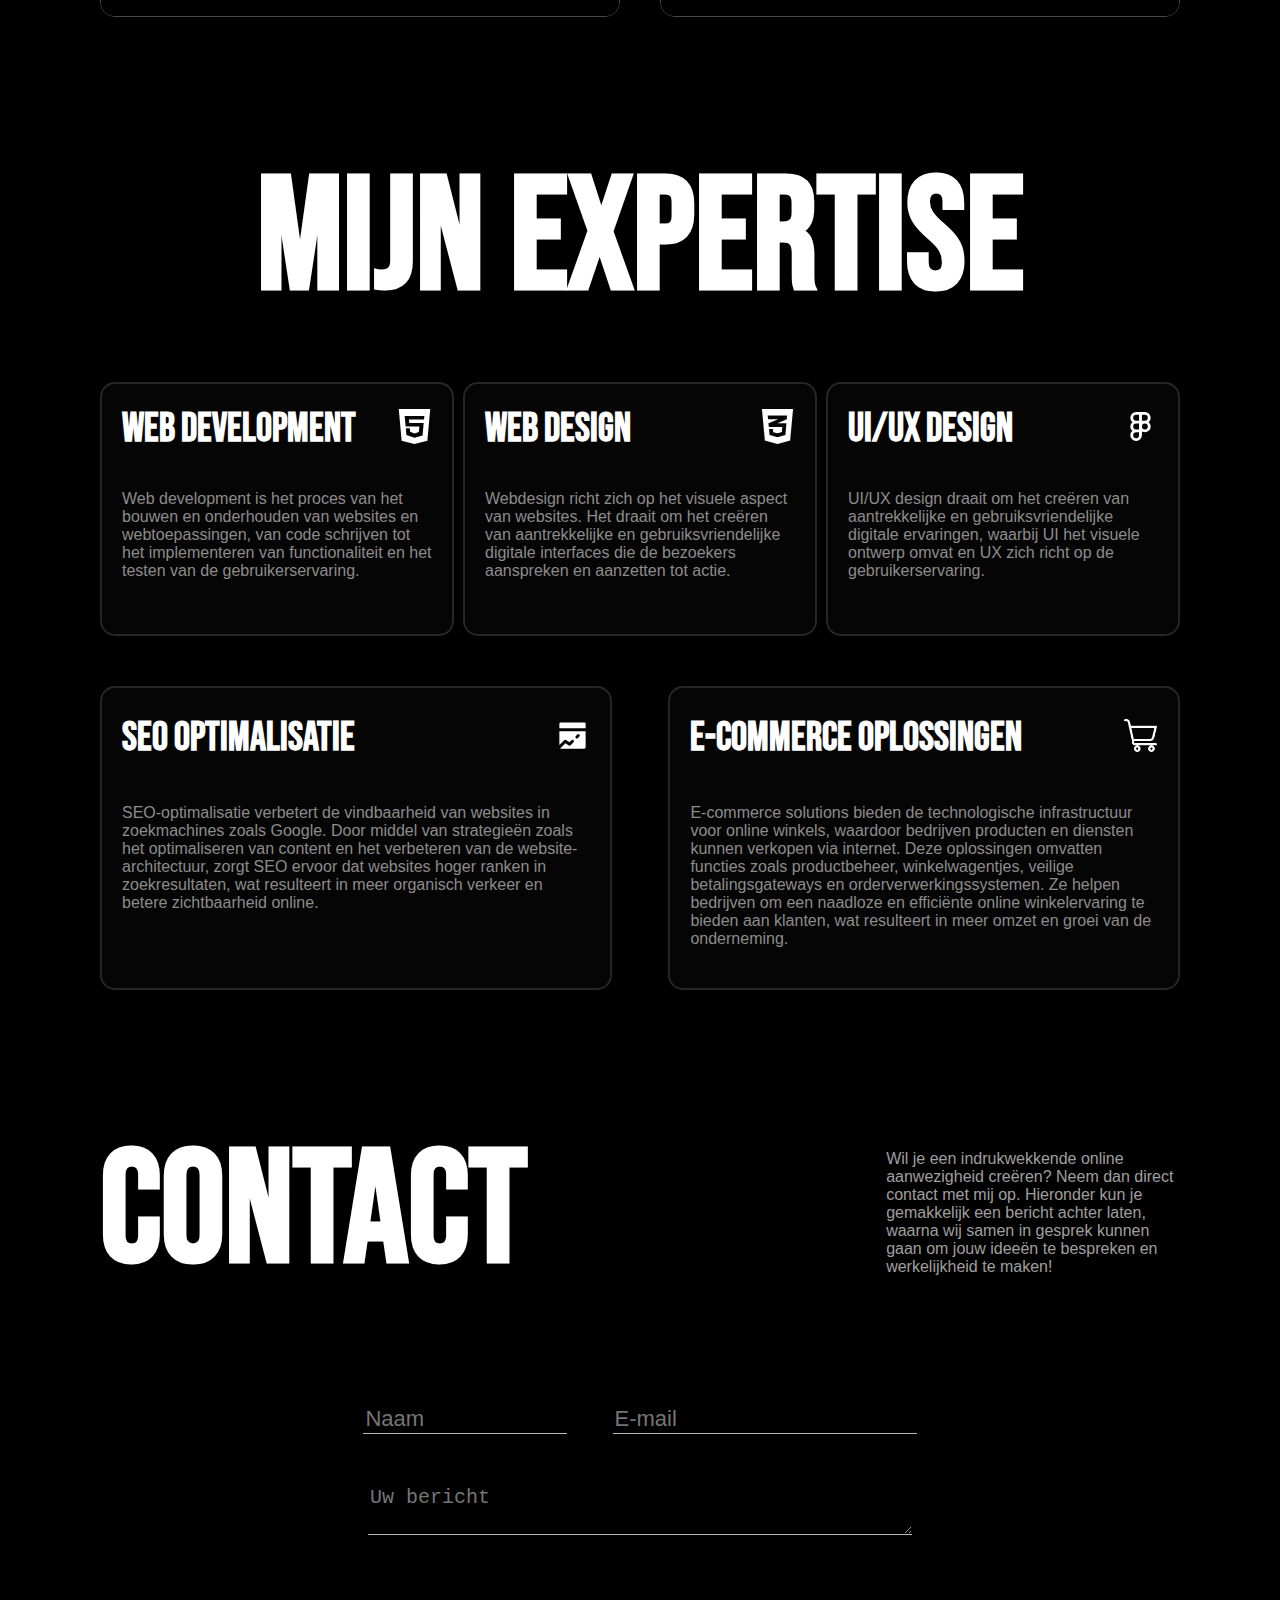
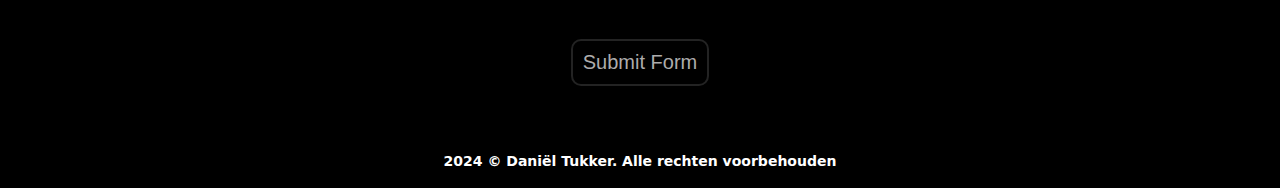
==== commit 69654096: "over mij pagina gemaakt, font verandert naar font-face" ====
--- a/index.html
+++ b/index.html
@@ -31,7 +31,7 @@
                         <a href="#">Over mij</a>
                     </li>
                     <li>
-                        <a href="#">Contact</a>
+                        <a href="#contact">Contact</a>
                     </li>
                 </ul>
             </header>
--- a/css/style.css
+++ b/css/style.css
@@ -15,8 +15,11 @@
     color: white;
 }
 
-
-@import url(https://fonts.googleapis.com/css?family=Josefin+Sans:300,400);
+@font-face {
+  font-family: "Main";
+  src: url(../fonts/Bebas_Neue/BebasNeue-Regular.ttf);
+}
+
 
 html, body {
 	background-color: black;
@@ -31,7 +34,7 @@
 	-webkit-transform: translate(0, -50%);
 	transform: translate(0, -50%);
 	color: #fff;
-	font : normal 400 20px/1 'Josefin Sans', sans-serif;
+	font : normal 400 20px/1 Josefin Sans;
 	letter-spacing: .1em;
 	text-decoration: none;
 	transition: opacity .3s;
@@ -167,9 +170,9 @@
 }
 
 .hero-heading h1{
-    font-size: 180px;
+    font-size: 190px;
     text-align: center;
-    font-family: "Bebas Neue", sans-serif;
+    font-family: "main";
     font-weight: 500;
     margin-bottom: 0;
 }
@@ -496,7 +499,7 @@
 }
 
 .contact-info [type="text"]{
-  font-size: 30px;
+  font-size: 22px;
   background: none;
   border: none;
   border-bottom: 1px solid rgb(185, 185, 185);
@@ -507,7 +510,7 @@
 
 .contact-info [type="email"]{
   width: 300px;
-  font-size: 30px;
+  font-size: 22px;
   background: none;
   border: none;
   border-bottom: 1px solid rgb(185, 185, 185);
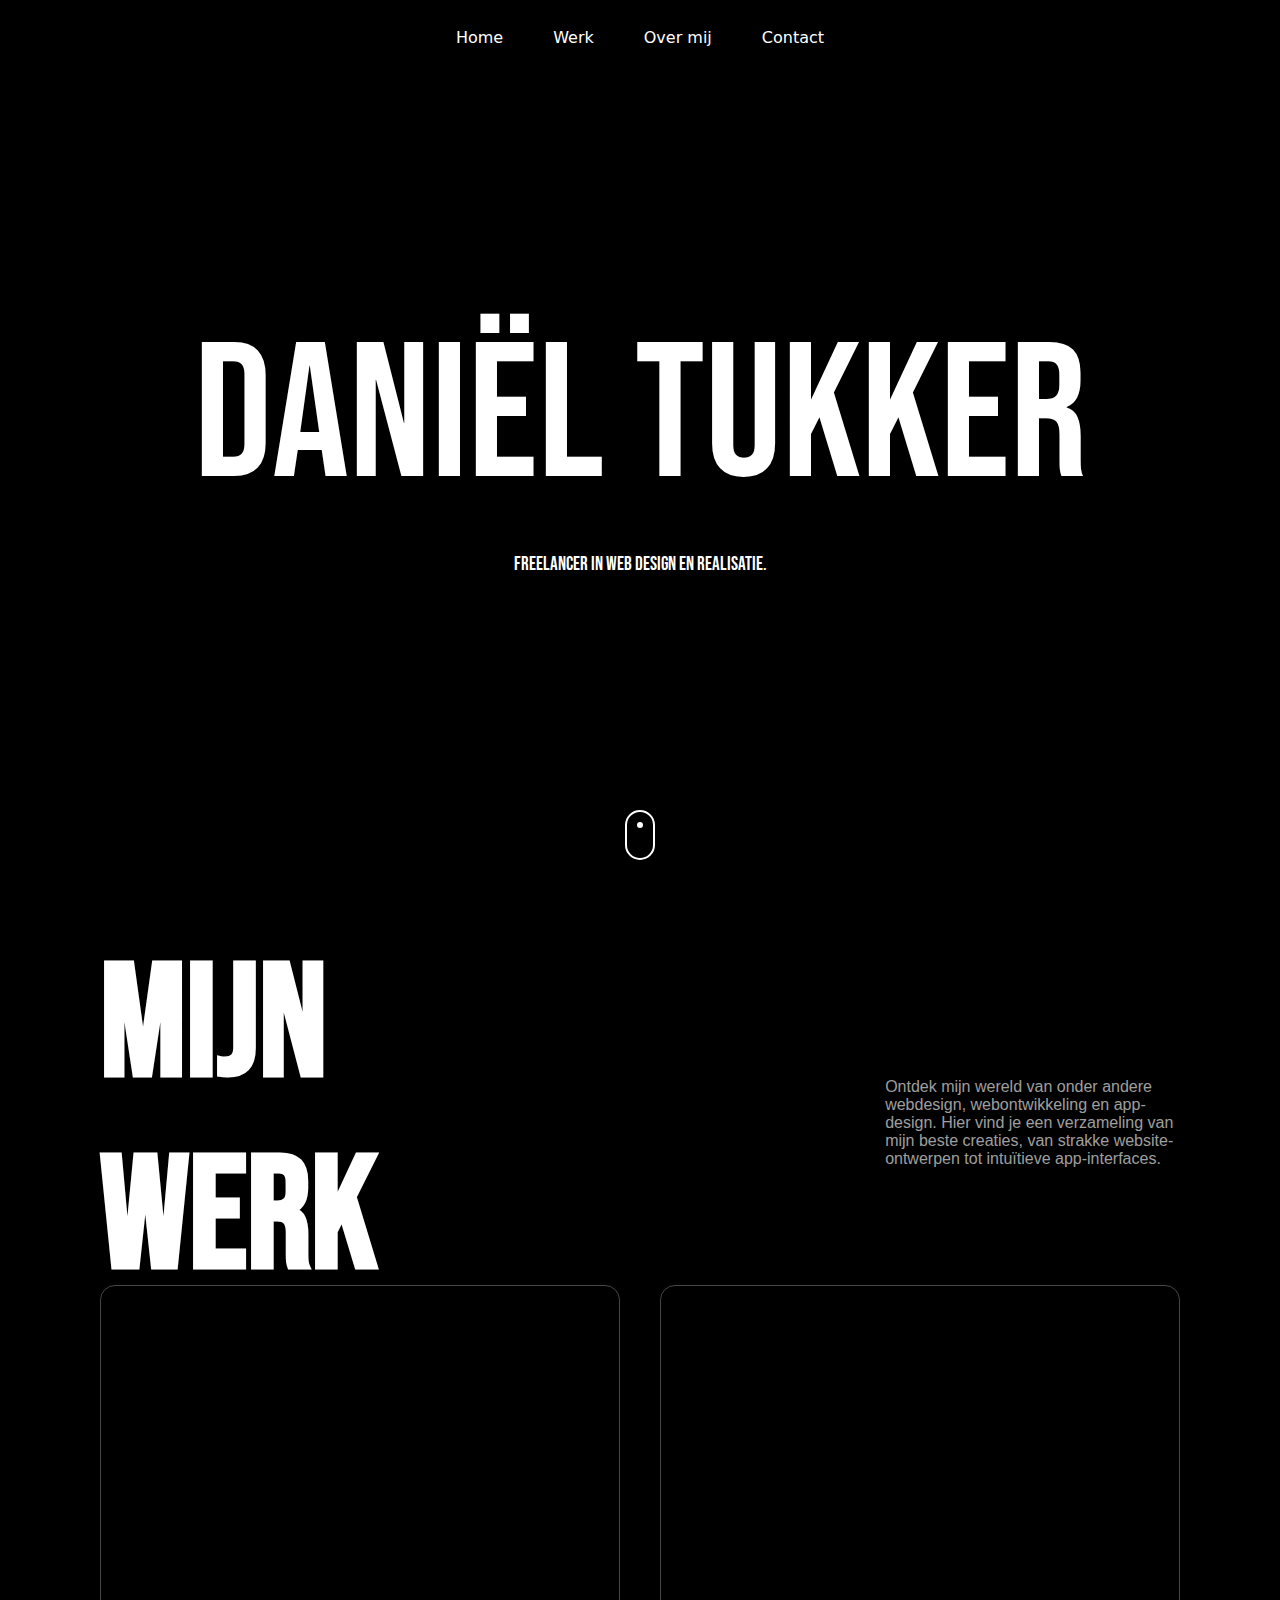
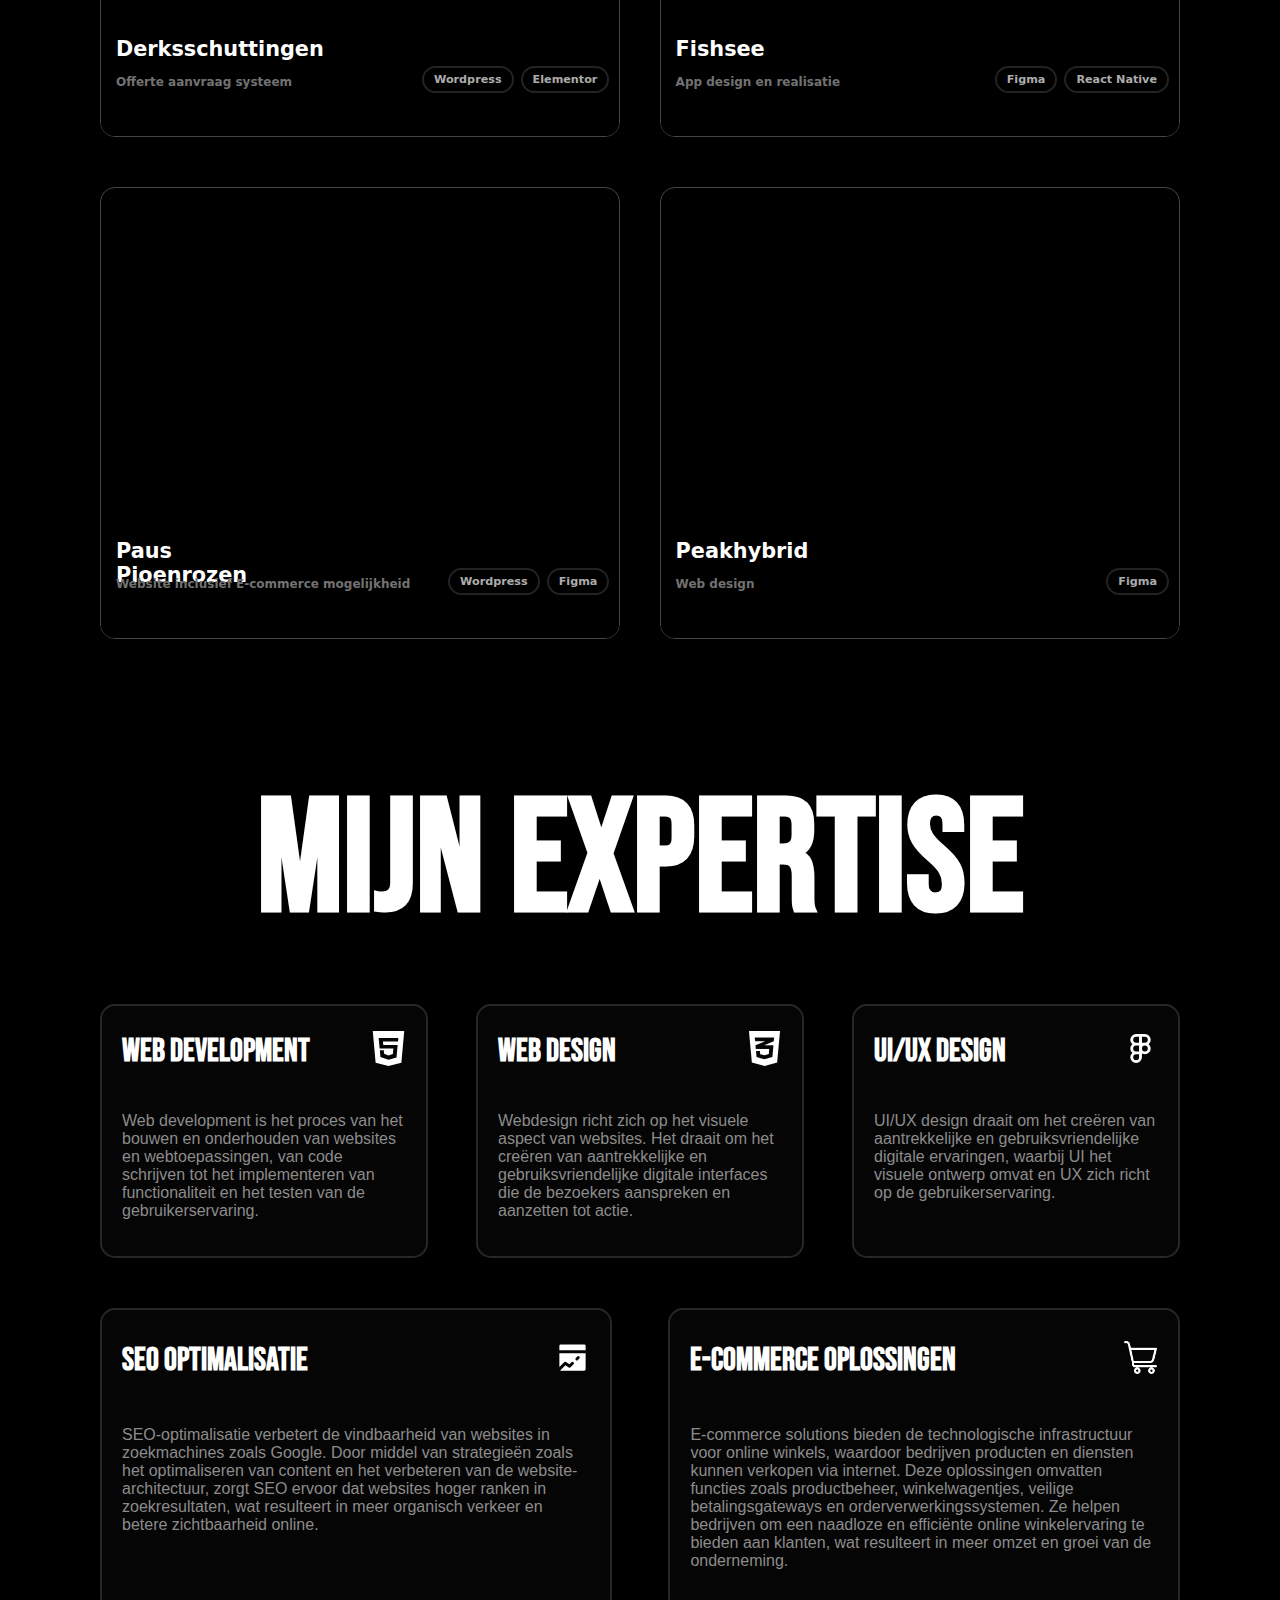
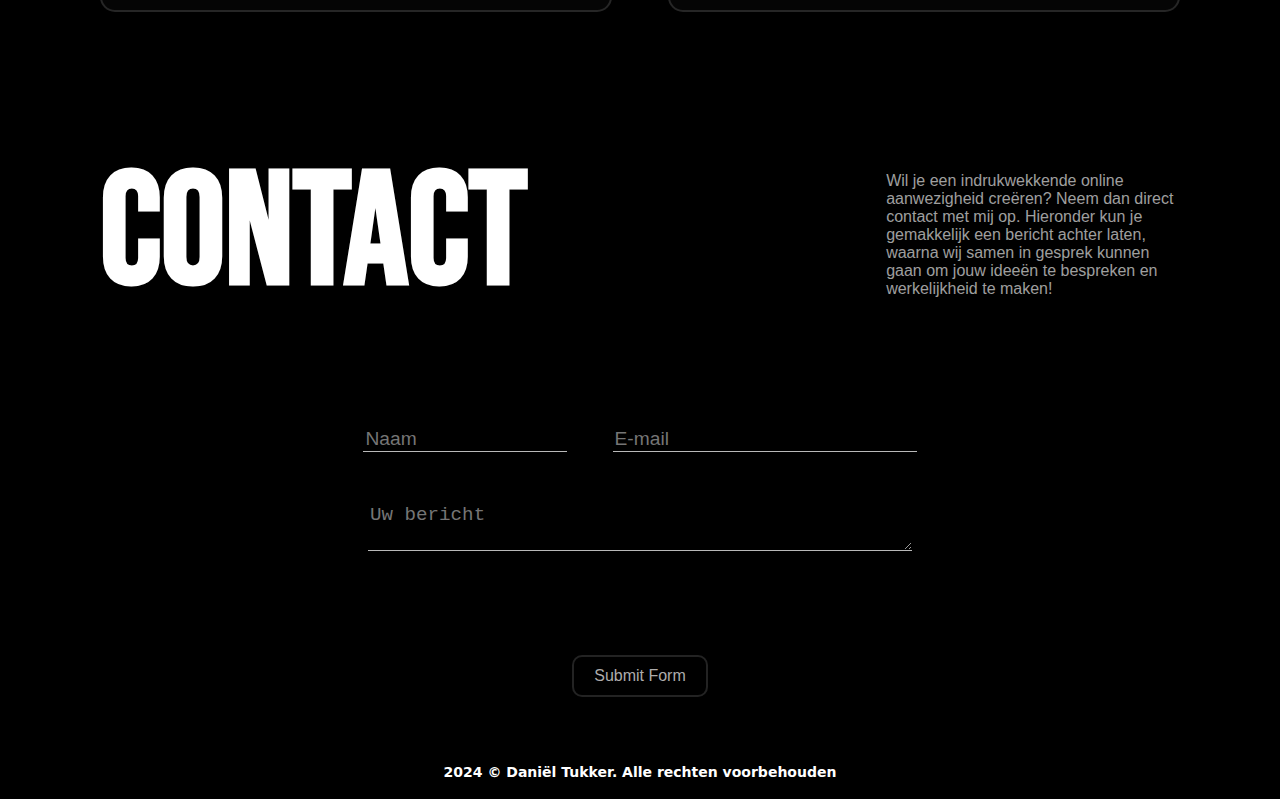
==== commit 217aa4a6: "responsive maken" ====
--- a/index.html
+++ b/index.html
@@ -28,7 +28,7 @@
                     </li>
                     
                     <li>
-                        <a href="#">Over mij</a>
+                        <a href="about.html">Over mij</a>
                     </li>
                     <li>
                         <a href="#contact">Contact</a>
@@ -100,6 +100,46 @@
                         </div>
                     </div>
                 </div>
+                <div class="werk-row">
+                    <div class="project">
+                        <div class="project-img-rozen">
+
+                        </div>
+                        <div class="project-specificaties">
+                            <div class="project-content">
+                                <div class="project-titel">
+                                    <h1>Paus Pioenrozen</h1>
+                                </div>
+                                <div class="project-description">
+                                    <h2>Website inclusief E-commerce mogelijkheid</h2>
+                                </div>
+                            </div>
+                            <div class="project-content2">
+                                <h2>Wordpress</h2>
+
+                                <h2>Figma</h2>
+                            </div>
+                        </div>
+                    </div>
+                    <div class="project">
+                        <div class="project-img-peakhybrid">
+
+                        </div>
+                        <div class="project-specificaties">
+                            <div class="project-content">
+                                <div class="project-titel">
+                                    <h1>Peakhybrid</h1>
+                                </div>
+                                <div class="project-description">
+                                    <h2>Web design</h2>
+                                </div>
+                            </div>
+                            <div class="project-content2">
+                                <h2>Figma</h2>
+                            </div>
+                        </div>
+                    </div>
+                </div>
                 
             </div>
             
@@ -212,9 +252,9 @@
                 <div class="contact-bericht">
                     <textarea name="message" placeholder="Uw bericht" required></textarea>
                 </div>
-                <!-- hCaptcha Spam Protection -->
+                <div class="captcha-div">
                 <div class="h-captcha" data-captcha="true"></div>
-            
+            </div>
                 <button type="submit">Submit Form</button>
             
             </form>
--- a/css/style.css
+++ b/css/style.css
@@ -24,6 +24,8 @@
 html, body {
 	background-color: black;
 }
+
+
 
 .scrollbutton a {
 	position: absolute;
@@ -123,6 +125,7 @@
     flex-direction: row;
     gap: 50px;
     align-items: center;
+    padding: 0;
 }
 
 .hero header ul li a{
@@ -134,6 +137,8 @@
 .hero header ul li{
     color: white;
     list-style-type: none;
+    font-size: 1.2rem;
+    font-weight: 500;
 
 }
 
@@ -164,92 +169,30 @@
     justify-content: center;
     align-items: center;
     text-align: center;
-    font-family: 'Poppins', sans-serif;
     flex-direction: column;
     z-index: 10;
 }
 
 .hero-heading h1{
-    font-size: 190px;
+    font-size: 14rem;
     text-align: center;
-    font-family: "main";
+    font-family: "Main";
     font-weight: 500;
     margin-bottom: 0;
 }
 
 .hero-heading h3{
-    font-size: 30px;
+    font-size: 2rem;
     text-align: center;
-    font-family: "Oswald", sans-serif;
+    font-family: "Main";
     font-weight: 500;
     margin-bottom: 0
 }
 
-.vaardigheden{
-    height: 25vh;
-    display: flex;
-    justify-content: space-evenly;
-    align-items: center;
-}
-
-.skill-box{
-    height: 140px;
-    width: 140px;
-    display: flex;
-    flex-direction: row;
-    align-items: center;
-    box-shadow: 0 0 10px rgba(255, 255, 255, 0.345);
-    justify-content: center;
-    perspective: 1000px;
-    transition: transform 1s ease;
-    transform-style: preserve-3d;
-}
-
-.skill{
-    height: 140px;
-    width: 140px;
-    padding: 0 20px;
-    align-items: center;
-    justify-content: center;
-    display: flex;
-    transition: transform 0.5s;
-    backface-visibility: hidden;
-}
-
-.skill-box:hover{
-    transform: rotateY(180deg) scale(1.4);
-    transform-origin: bottom;
-}
-  
- 
-  .back {
-    width: 100%;
-    height: 100%;
-    position: absolute;
-    display: flex;
-    flex-direction: column;
-    backface-visibility: hidden;
-    transform: rotateY(180deg);
-    font-family: system-ui, -apple-system, BlinkMacSystemFont, 'Segoe UI', Roboto, Oxygen, Ubuntu, Cantarell, 'Open Sans', 'Helvetica Neue', sans-serif;
-}
-  
-.back h2{
-    font-size: 14px;
-    padding: 10px;
-    margin-bottom: 0;
-}
-
-.back p{
-    font-size: 10px;
-    padding: 10px;
-    margin-top: 0;
-}
-
-
 
 .werk-titel{
     height: 25vh;
-    font-family: "Bebas Neue", sans-serif;
+    font-family: "Main";
     display: flex;
     justify-content: space-between;
     align-items: center;
@@ -261,6 +204,7 @@
 
 .werk-titel-links{
   width: 700px;
+
 }
 
 .werk-titel-rechts{
@@ -278,7 +222,6 @@
 
 .werk-content{
   height: fit-content;
-  row-gap: 100px;
 }
 
 .werk-row{
@@ -286,13 +229,13 @@
   flex-direction: row;
   justify-content: space-between;
   margin-bottom: 100px;
-  margin: 0 100px;
+  margin: 50px 100px;
 }
 
 .project{
   border-radius: 15px;
   width: 48%;
-  height: 350px;
+  height: 400px;
   border: rgb(71, 71, 71) solid 1px;
   overflow: hidden;
   cursor: pointer;
@@ -318,6 +261,27 @@
   transition: transform 0.5s ease;
 }
 
+.project-img-rozen{
+  height: 75%;
+  background-image: url('../img/rozen.png');
+  background-position: center;
+  background-size: cover;
+  border-top-left-radius: 12px;
+  border-top-right-radius: 12px;
+  transition: transform 0.5s ease;
+}
+
+.project-img-peakhybrid{
+  height: 75%;
+  background-image: url('../img/peakhybrid.png');
+  background-position: center;
+  background-size: cover;
+  border-top-left-radius: 12px;
+  border-top-right-radius: 12px;
+  transition: transform 0.5s ease;
+}
+
+
 .project-specificaties{
   height: 25%;
   border-bottom-left-radius: 13px;
@@ -326,6 +290,7 @@
   flex-direction: row;
   z-index: 10;
   background-color: black;
+  justify-content: space-between;
 }
 
 .project-titel{
@@ -336,7 +301,7 @@
 
 .project-description{
   height: 70%;
-  width: 50%;
+  width: 60%;
   padding-left: 15px;
 }
 
@@ -349,6 +314,7 @@
   font-size: 12px;
   color: rgb(114, 114, 114);
   margin-top: 4px;
+  width: 1000px;
 }
 
 .project-content{
@@ -358,7 +324,7 @@
 }
 
 .project-content h2{
-  width: 158px;
+  width: 300px;
 }
 
 .project-content2{
@@ -390,6 +356,14 @@
   transform: scale(1.1);
 }
 
+.project:hover .project-img-rozen{
+  transform: scale(1.1);
+} 
+
+.project:hover .project-img-peakhybrid{
+  transform: scale(1.1);
+}
+
 
 
 .expertise-titel{
@@ -400,7 +374,7 @@
   font-size: 80px;
   margin: 110px 0 30px 0;
   padding: 0 100px;
-  font-family: "Bebas Neue", sans-serif;
+  font-family: "Main";
 }
 
 .expertise-row{
@@ -461,7 +435,7 @@
 
 .contact-titel{
   height: 25vh;
-  font-family: "Bebas Neue", sans-serif;
+  font-family: "Main";
   display: flex;
   justify-content: space-between;
   align-items: center;
@@ -562,4 +536,411 @@
 
 footer h1{
   font-size: 14px;
-}+}
+
+
+@media(max-width: 2000px){
+  .hero-heading h1{
+    font-size: 16rem;
+  }
+
+  .project{
+    height: 450px;
+  }
+
+  .project-content h1{
+    font-size: 1.3rem;
+  }
+
+  .project-content2 h2{
+    font-size: 0.7rem;
+    padding: 5px 10px;
+    border-radius: 100px;
+  }
+
+  .expertise-item{
+    width: 30%;
+  }
+
+  .expertise-item-top h1{
+    font-size: 2rem;
+  }
+}
+
+@media(max-width: 1600px){
+  .project-content{
+    width: 500px;
+  }
+}
+
+@media (max-width: 1500px){
+  .hero-heading h1{
+    font-size: 14rem;
+  }
+
+  .hero-heading h3{
+    font-size: 1.8rem;
+  }
+
+  .contact-info [type="text"]{
+    font-size: 1.2rem;
+  }
+
+  .contact-info [type="email"]{
+    font-size: 1.2rem;
+  }
+
+  .contact-bericht textarea{
+    font-size: 1.2rem;
+  }
+
+  .contact-content [type="submit"]{
+    font-size: 1rem;
+    padding: 10px 20px;
+  }
+
+  .project-content h1{
+    width: 200px;
+  }
+
+  .project-content2{
+    width:50px;
+  }
+}
+
+
+@media(max-width: 1300px){
+  
+.hero header ul li{
+  font-size: 1.0rem;
+
+}
+
+
+.hero-heading h1{
+  font-size: 12rem;
+}
+
+.hero-heading h3{
+  font-size: 1.2rem;
+}
+
+.project-titel{
+  width: 60%;
+}
+
+.project-content h1{
+  width: 100%;
+}
+
+.project-content{
+  width: 60%;
+}
+
+.project-content2 {
+  width: 40%;
+}
+
+}
+
+@media (max-width: 1150px){
+  .hero header ul li{
+    font-size: 0.8rem;
+  }
+
+  .hero-heading h1{
+    font-size: 11rem;
+  }
+
+  .werk-titel-rechts p{
+    font-size: 12px;
+    width: 60%;
+    
+  }
+
+  .werk-titel-links h1{
+    font-size: 6rem;
+  }
+
+  .project-specificaties{
+    display: flex;
+    justify-content: space-between;
+  }
+
+  .project{
+    height: 350px;
+  }
+
+  .project-content{
+    width: fit-content;
+  }
+
+  .project-content h1{
+    font-size: 16px;
+  }
+
+  .project-content h2{
+    font-size: 10px;
+    width: fit-content;
+  }
+
+  .project-content2 h2{
+    font-size: 9px;
+  }
+
+  .expertise-titel h1{
+    font-size: 6rem;
+  }
+  
+  .expertise-item{
+    width: 30%;
+    height: 250px;
+  }
+
+  .expertise-item2{
+        height: 200px;
+
+  }
+
+  .expertise-item-top h1{
+    font-size: 1.8rem;
+  }
+
+  .expertise-item-bottom p{
+    font-size: 0.7rem;
+  }
+
+  .contact-titel-links h1{
+    font-size: 6rem;
+  }
+
+  .contact-titel-rechts p{
+    font-size: 12px;
+    width: 60%;
+  }
+
+  .contact-info [type="text"]{
+    font-size: 18px;
+    
+  }
+  
+  .contact-info [type="email"]{
+    width: 300px;
+    font-size: 18px;
+    background: none;
+    border: none;
+    border-bottom: 1px solid rgb(185, 185, 185);
+    color: white;
+  }
+  
+  
+  
+  .contact-bericht textarea{
+    width: 540px;
+    font-size: 18px;
+    
+  }
+
+}
+
+@media(max-width:950px){
+  .hero-heading h1{
+    font-size: 9.5rem;
+  }
+
+  .hero-heading h3{
+    font-size: 1.3rem;
+  }
+
+  .expertise-item-bottom p{
+    font-size: 0.8rem;
+  }
+
+  .expertise-item-top{
+    text-align: left;
+  }
+
+  .contact-titel-rechts p{
+    width: 70%;
+  }
+
+  .werk-titel-rechts p{
+    width: 70%;
+  }
+
+  .werk-titel{
+    padding: 0 50px;
+  }
+
+  .contact-titel{
+    padding: 0 50px;
+  }
+
+  .werk-row{
+    margin: 0;
+    padding: 0 50px;
+    margin-bottom: 40px;
+  }
+
+  .expertise-row{
+    padding: 0 50px;
+  }
+
+  .expertise-item2{
+    height: 250px;
+  }
+}
+
+@media(max-width: 850px){
+  .hero-heading h1{
+    font-size: 8rem;
+  }
+
+  .hero-heading h3{
+    font-size: 1.2rem;
+  }
+
+  .project-content h1{
+    font-size: 14px;
+  }
+
+
+  .expertise-item-top h1{
+    font-size: 20px;
+    margin: 0;
+  }
+
+  .expertise-icon img{
+    height: 25px;
+  }
+
+  .expertise-item-top{
+    padding: 10px 20px;
+  }
+
+  .expertise-item-bottom p{
+    font-size: 12px;
+  }
+}
+
+@media(max-width: 800px){
+    .project-content h1{
+      font-size: 12px;
+    }
+
+    .project-content2 h2{
+      font-size: 8px;
+    }
+}
+
+@media(max-width: 450px){
+  .hero header ul li{
+    font-size: 0.5rem;
+    margin: 0;
+  }
+
+  .hero header ul{
+    margin: 0;
+    gap: 25px;
+  }
+
+  .hero header{
+    height: 50px;
+  }
+
+  .hero-heading h1{
+    font-size: 4.5rem;
+  }
+
+  .hero-heading h3{
+    font-size: 0.8rem;
+  }
+
+  .werk-titel{
+    margin: 0;
+  }
+
+  .werk-titel-links h1{
+    font-size: 3rem;
+  }
+
+  .werk-titel-rechts p{
+    font-size: 0.4rem;
+    width: fit-content;
+  }
+
+  .werk-row{
+    flex-direction: column;
+    gap: 40px;
+  }
+
+  .project{
+    width: 100%;
+  }
+
+  .expertise-titel h1{
+    font-size: 3rem;
+  }
+
+  .expertise-titel{
+    padding: 0;
+    margin: 0;
+  }
+
+  .expertise-row{
+    flex-direction: column;
+    gap: 40px;
+  }
+
+  .expertise-item, .expertise-item2{
+    width: 100%;
+    height: fit-content;
+    padding: 10px 0;
+  }
+
+  .contact-titel{
+    margin: 0;
+  }
+
+  .contact-titel-links h1{
+    font-size: 3rem;
+  }
+
+  .contact-titel-rechts p{
+    font-size: 0.4rem;
+    width: fit-content;
+  }
+
+  .contact-info [type="text"]{
+    font-size: 12px;
+    width: 100px;
+  }
+  
+  .contact-info [type="email"]{
+    width: 100px;
+    font-size: 12px;
+    background: none;
+    
+  }
+  
+  
+  .contact-bericht textarea{
+    width: 248px;
+    font-size: 12px;
+  }
+
+  .h-captcha{
+    transform: scale(0.4);
+    transform-origin: 0 0;
+    align-self: center;
+  }
+
+  .captcha-div{
+    display: flex;
+    justify-content: center;
+    align-items: center;
+    text-align: center;
+    align-content: center;
+  }
+}
+
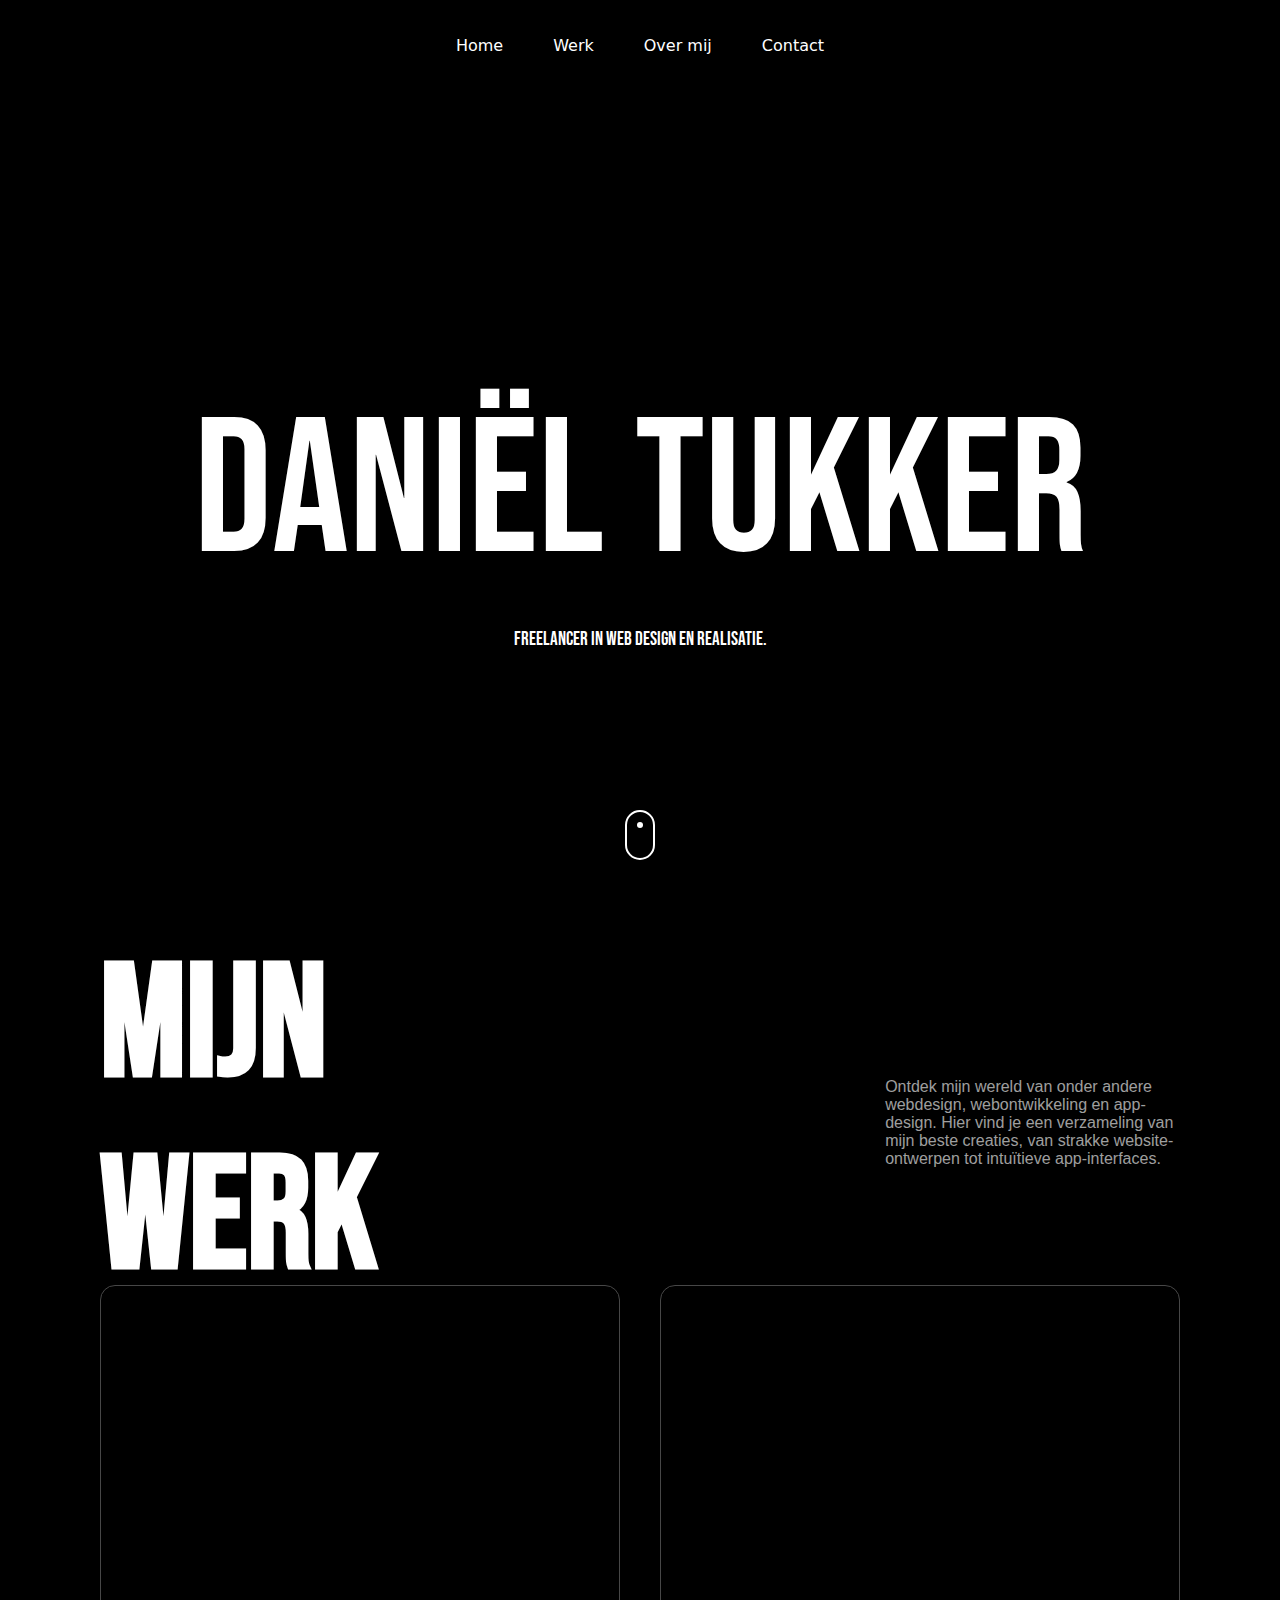
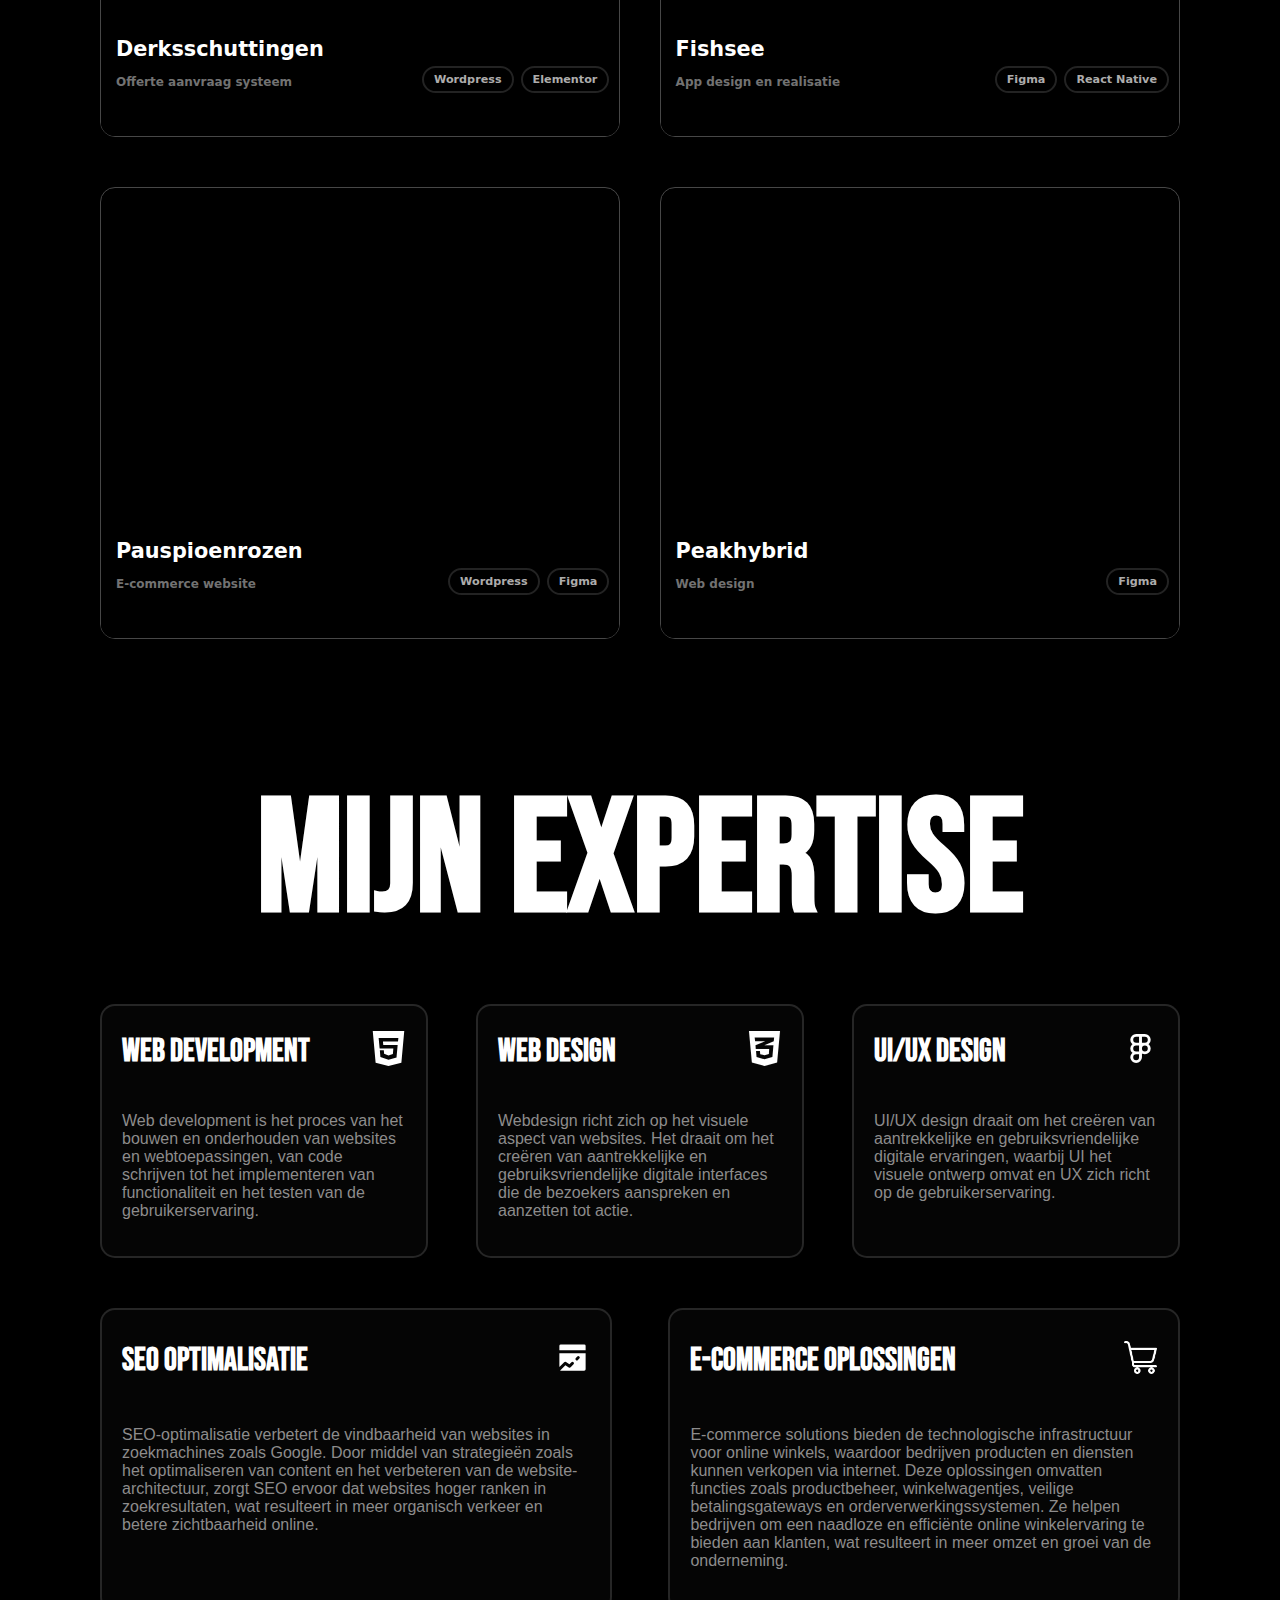
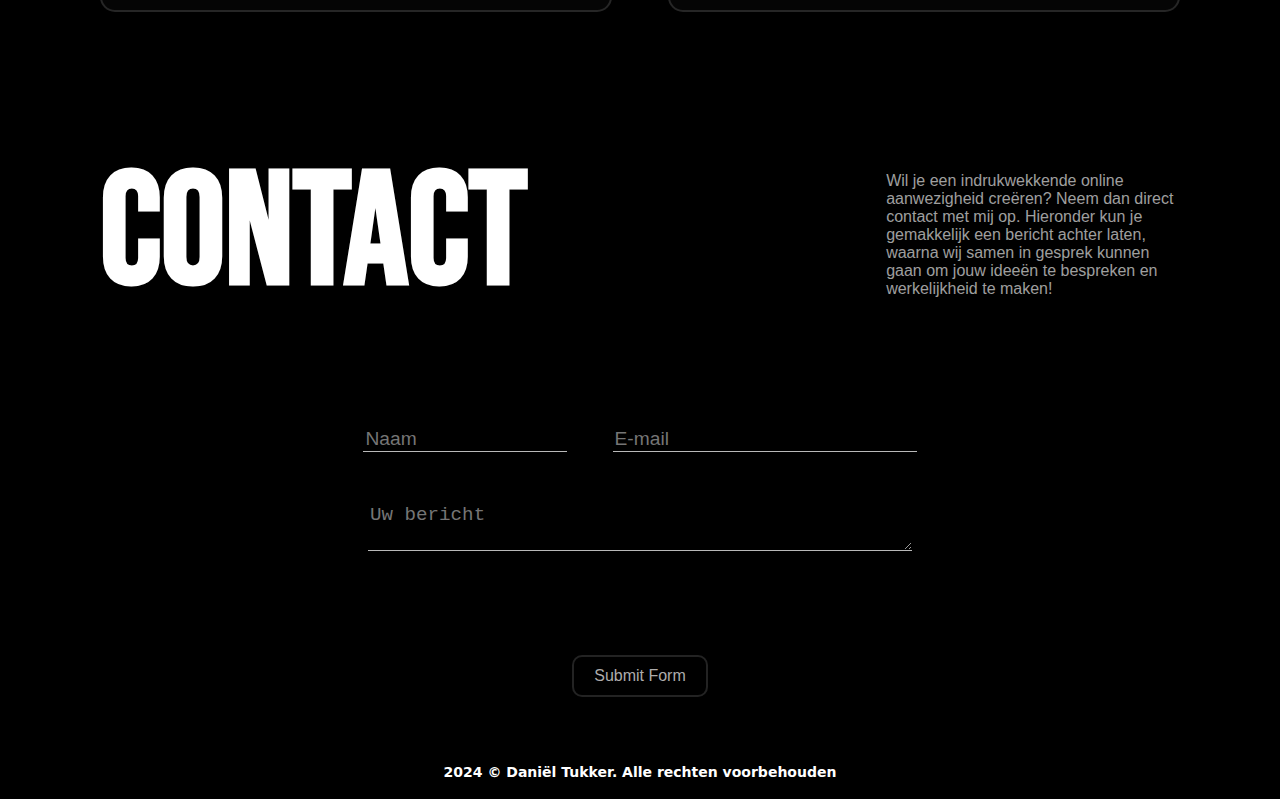
==== commit 69adf553: "text aangepast op mobiel formaat, en project specificaties aangepast" ====
--- a/index.html
+++ b/index.html
@@ -108,10 +108,10 @@
                         <div class="project-specificaties">
                             <div class="project-content">
                                 <div class="project-titel">
-                                    <h1>Paus Pioenrozen</h1>
-                                </div>
-                                <div class="project-description">
-                                    <h2>Website inclusief E-commerce mogelijkheid</h2>
+                                    <h1>Pauspioenrozen</h1>
+                                </div>
+                                <div class="project-description">
+                                    <h2>E-commerce website</h2>
                                 </div>
                             </div>
                             <div class="project-content2">
--- a/css/style.css
+++ b/css/style.css
@@ -143,7 +143,7 @@
 }
 
 .intro{
-    height: 75vh;
+    height: 100vh;
     display: flex;
     flex-direction: column;
     background-image: url('../img/joshua-sortino-gii7lF4y0WY-unsplash.jpg') ;
@@ -158,7 +158,7 @@
     top: 0;
     left: 0;
     width: 100%;
-    height: 75%; /* Pas dit aan afhankelijk van hoeveel van de afbeelding je wilt vervagen */
+    height: 100vh; /* Pas dit aan afhankelijk van hoeveel van de afbeelding je wilt vervagen */
     background: linear-gradient(to bottom, rgba(255, 255, 255, 0), rgb(0, 0, 0));
   }
 
@@ -858,15 +858,31 @@
 
   .werk-titel{
     margin: 0;
+    flex-direction: column;
+    justify-content: center;
+    height: fit-content;
   }
 
   .werk-titel-links h1{
-    font-size: 3rem;
+    font-size: 4.6rem;
+    width: fit-content;
+    margin-bottom: 10px;
+  }
+
+  .werk-titel-links{
+    width: fit-content;
+  }
+
+  .werk-titel-rechts{
+    width: fit-content;
+    justify-content: center;
+    text-align: center;
   }
 
   .werk-titel-rechts p{
-    font-size: 0.4rem;
-    width: fit-content;
+    font-size: 1rem;
+    margin-bottom: 50px;
+    width: 100%;
   }
 
   .werk-row{
@@ -879,7 +895,7 @@
   }
 
   .expertise-titel h1{
-    font-size: 3rem;
+    font-size: 4.6rem;
   }
 
   .expertise-titel{
@@ -898,27 +914,94 @@
     padding: 10px 0;
   }
 
+  .expertise-item-top h1{
+    font-size: 2.2rem;
+  }
+
+  .expertise-item-bottom p{
+    font-size: 1rem;
+  }
+
+  .expertise-icon img{
+    height: 30px;
+  }
+
+  .project-content h1{
+    font-size: 1.4rem;
+    width: fit-content;
+  }
+
+  .project-content h2{
+    font-size: 1rem;
+    width: 150px;
+    justify-content: center;
+  }
+
+  .project-specificaties{
+    padding: 20px 0;
+    height: fit-content;
+    
+  }
+
+  .project-content2{
+    flex-direction: column;
+    text-align: end;
+    align-items: end;
+    justify-content: center;
+    gap: 10px;
+  }
+
+  .project-content2 h2{
+    font-size: 0.8rem;
+    margin: 0;
+  }
+
+  .project{
+    height: 500px;
+  }
+
   .contact-titel{
     margin: 0;
+    flex-direction: column;
+    justify-content: center;
+    height: fit-content;
   }
 
   .contact-titel-links h1{
-    font-size: 3rem;
+    font-size: 4.6rem;
+    width: fit-content;
+    margin-bottom: 10px;
+  }
+
+  .contact-titel-links{
+    width: fit-content;
+  }
+
+  .contact-titel-rechts{
+    width: fit-content;
+    justify-content: center;
+    text-align: center;
   }
 
   .contact-titel-rechts p{
-    font-size: 0.4rem;
-    width: fit-content;
+    font-size: 1rem;
+    margin-bottom: 50px;
+    width: 100%;
+  }
+
+  .contact-row{
+    flex-direction: column;
+    gap: 40px;
   }
 
   .contact-info [type="text"]{
-    font-size: 12px;
+    font-size: 20px;
     width: 100px;
   }
   
   .contact-info [type="email"]{
     width: 100px;
-    font-size: 12px;
+    font-size: 20px;
     background: none;
     
   }
@@ -926,7 +1009,7 @@
   
   .contact-bericht textarea{
     width: 248px;
-    font-size: 12px;
+    font-size: 20px;
   }
 
   .h-captcha{
@@ -944,3 +1027,50 @@
   }
 }
 
+@media (max-width: 380px) {
+  .werk-titel h1{
+    font-size: 4rem;
+  }
+
+  .expertise-titel h1{
+    font-size: 4rem;
+  }
+
+  .project-content2 h2{
+    visibility: hidden;
+  }
+
+  .project-content2{
+    visibility: hidden;
+    width: 0%;
+  }
+
+  .project-content{
+    width: 100%;
+    justify-content: center;
+    padding: 0;
+  }
+
+  .project-specificaties{
+    padding: 0;
+    height: fit-content;
+  }
+
+  .project-content h1{
+    font-size: 1.5rem;
+  }
+
+  .project-content h2{
+    font-size: 1.2rem;
+    margin: 15px 0;
+  }
+
+  .project{
+    height: 500px;
+  }
+
+  footer h1{
+    font-size: 0.6rem;
+  }
+}
+
